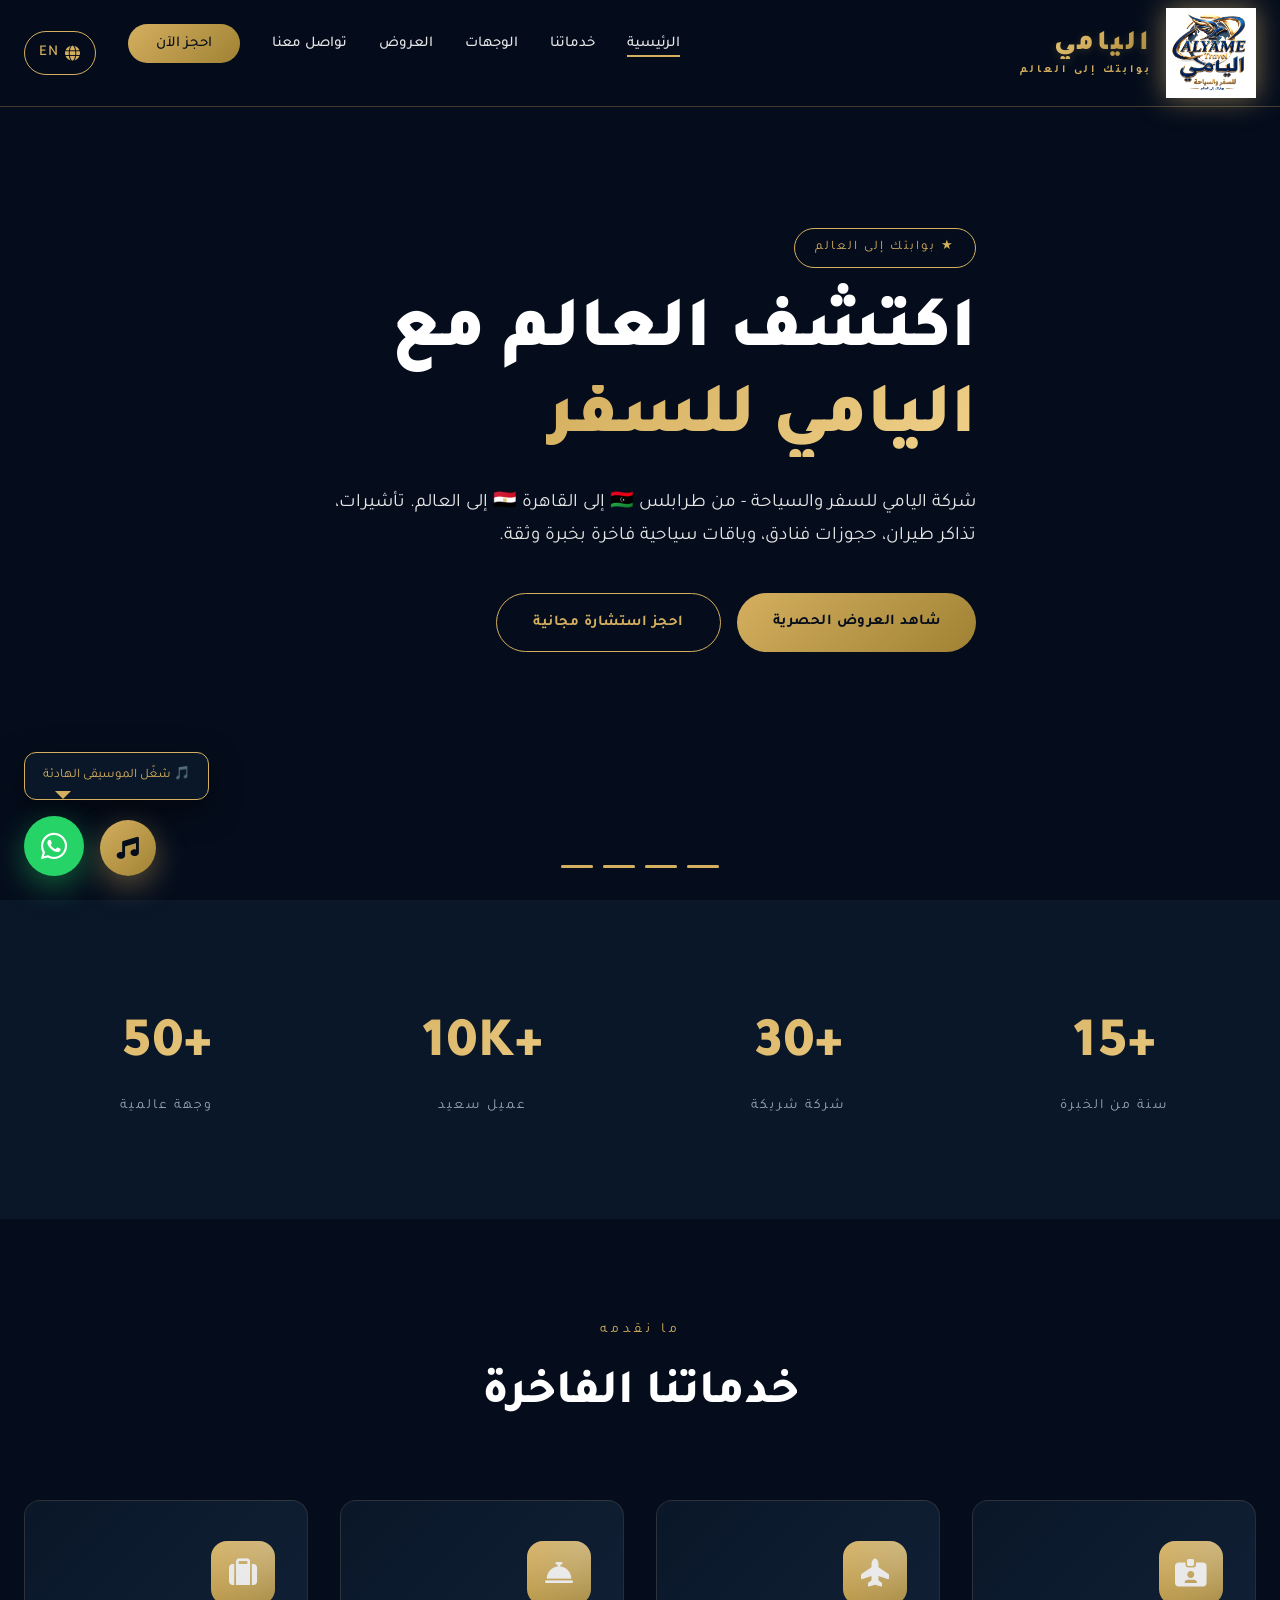
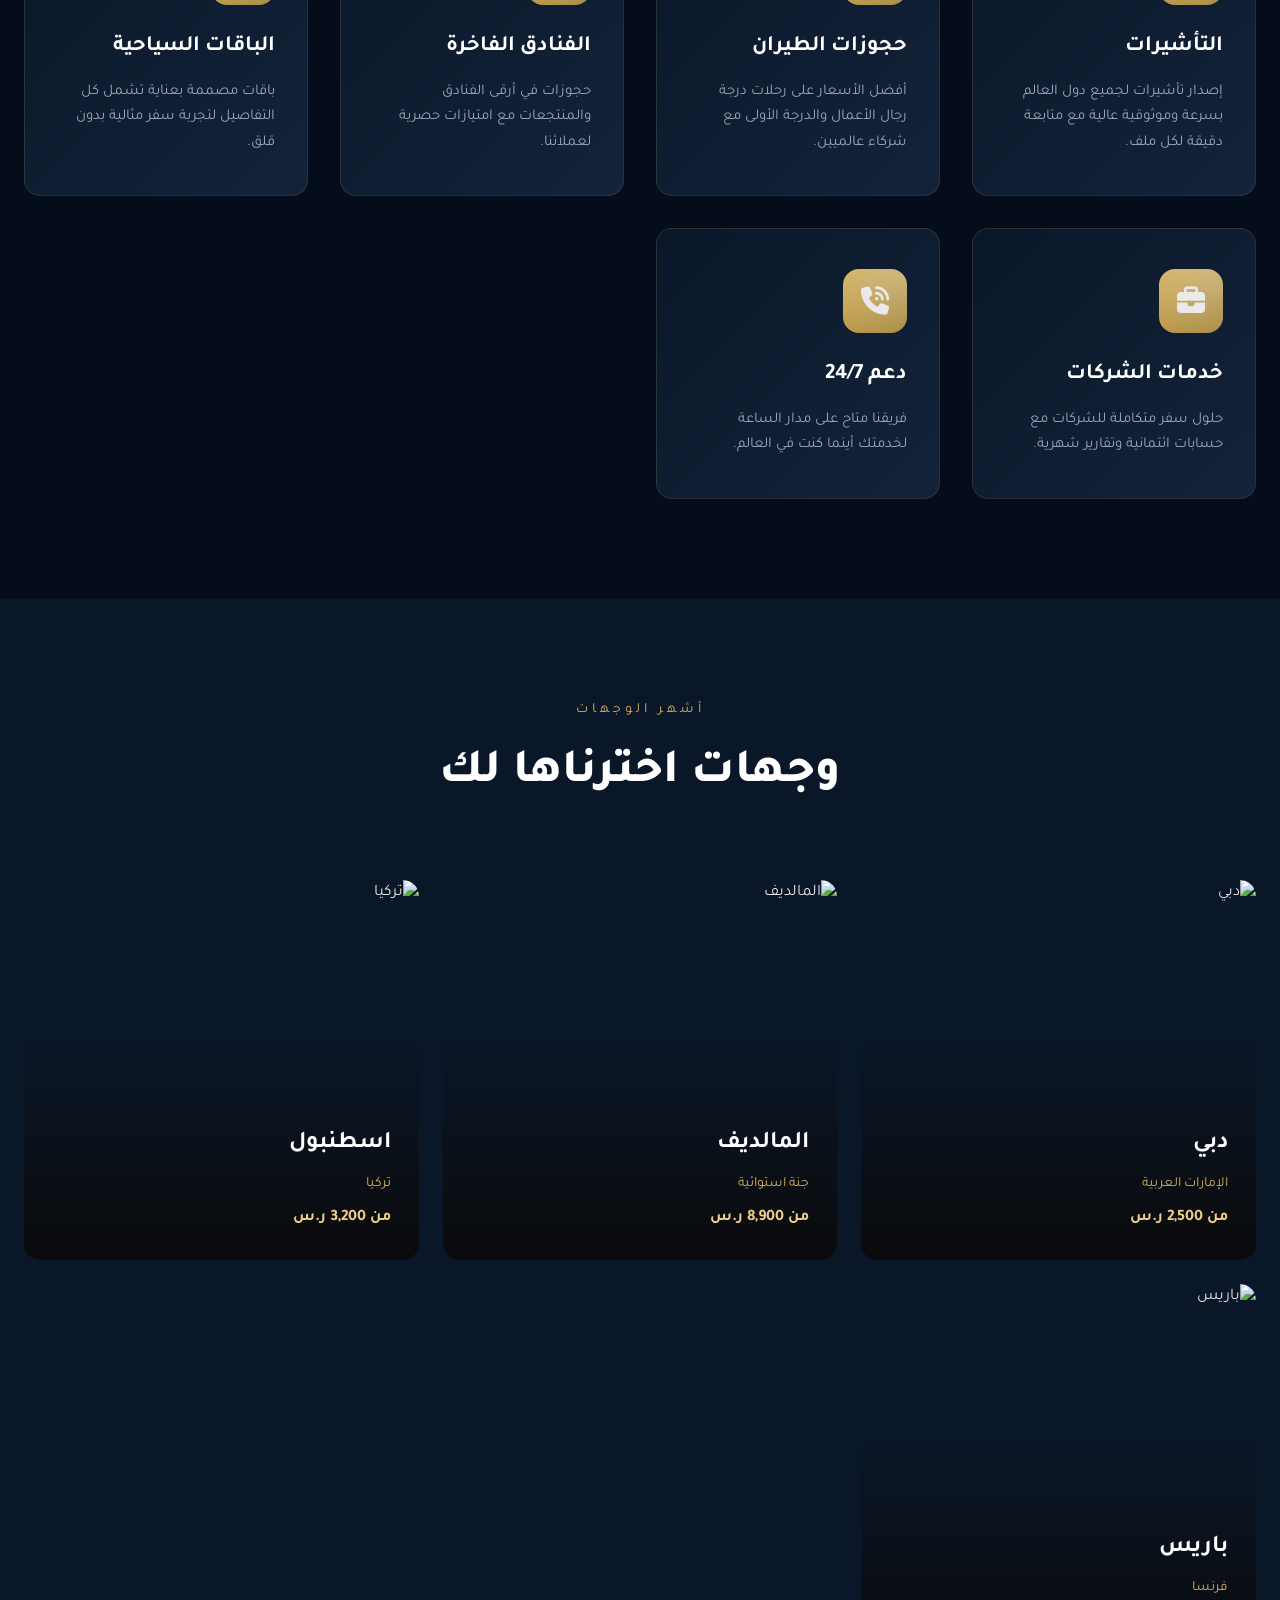
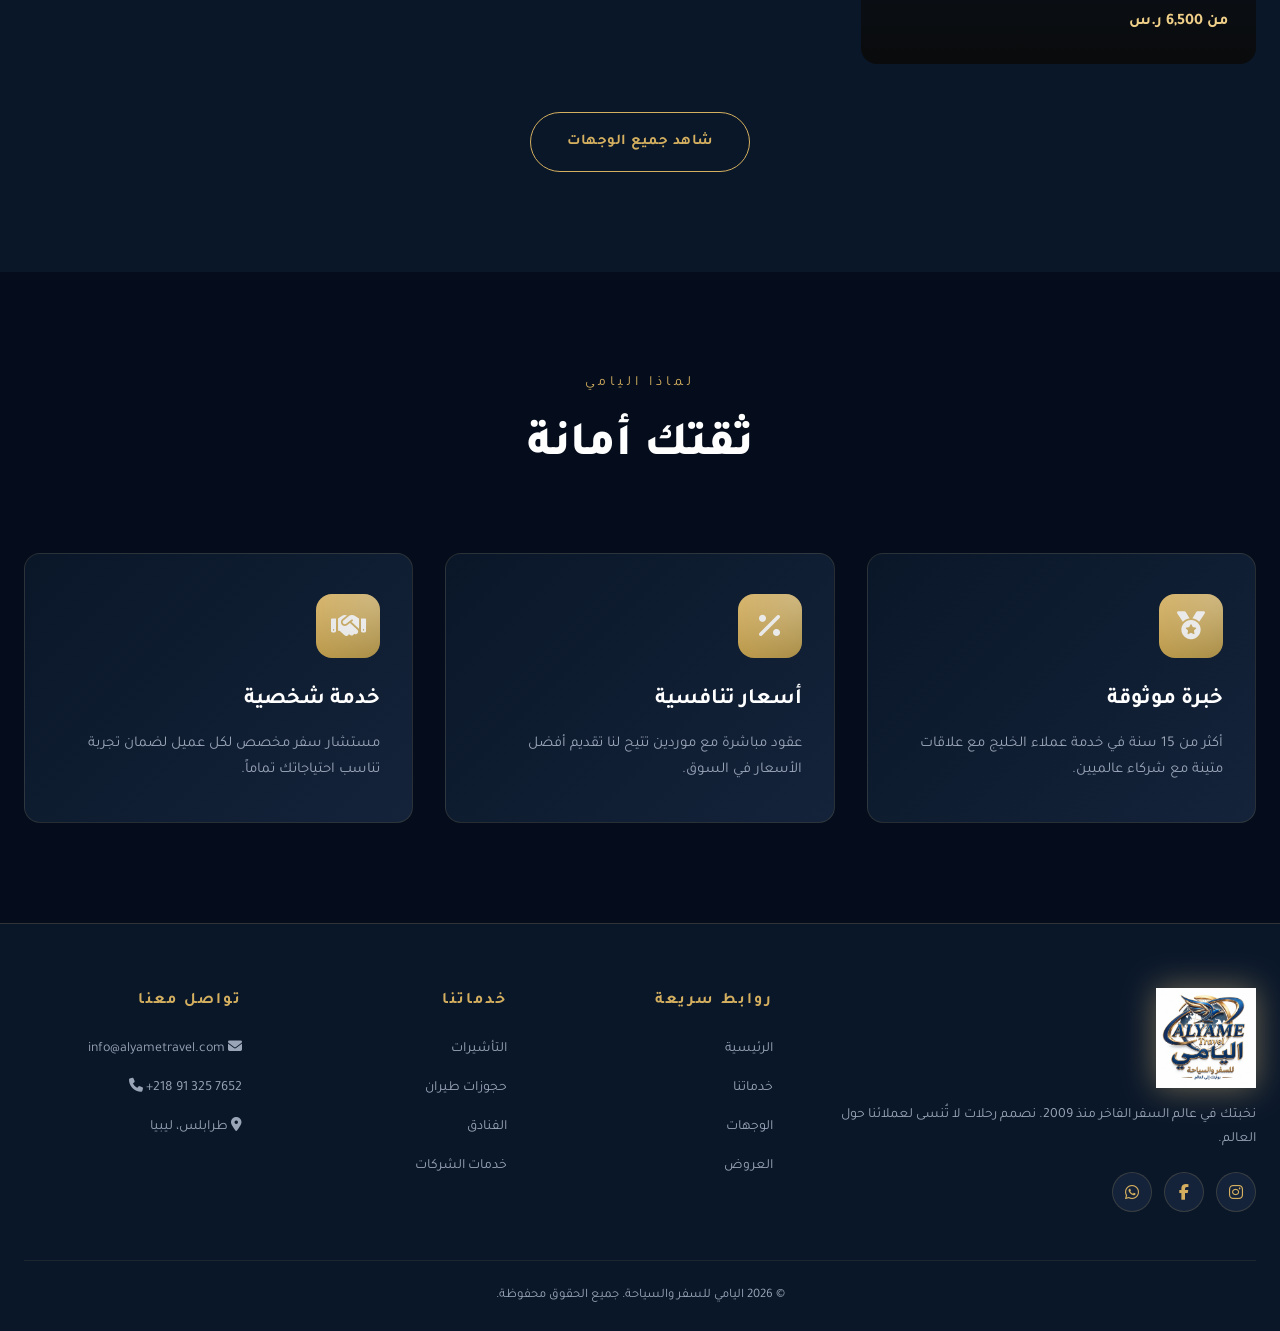
==== index.html @ e6cc69db "Hero slideshow + 3-currency switcher (USD/LYD/EGP) + VIP Meet&Assist + Transfers + premium icons" ====
<!DOCTYPE html>
<html lang="ar" dir="rtl">
<head>
<meta charset="UTF-8">
<meta name="viewport" content="width=device-width, initial-scale=1.0">
<title>اليامي للسفر والسياحة | تأشيرات، طيران، فنادق | طرابلس والقاهرة</title>
<link rel="icon" type="image/webp" href="images/logo.webp">
<meta name="description" content="شركة اليامي للسفر والسياحة - مقرها طرابلس ليبيا وفرعها بالقاهرة. خدمات تأشيرات شنغن وأمريكا وبريطانيا، حجز طيران بأفضل الأسعار، فنادق فاخرة، عمرة، وباقات سياحية حصرية لأكثر من 50 وجهة عالمية.">
<meta name="keywords" content="اليامي للسفر, شركة سفر ليبيا, شركة سفر طرابلس, تأشيرات ليبيا, تأشيرة شنغن, تأشيرة أمريكا, تأشيرة بريطانيا, حجز طيران ليبيا, فنادق فاخرة, عمرة, سياحة, ايمجين ترافل, سفر مصر, القاهرة, Alyame Travel, Imagine Travel">
<meta name="author" content="ALYAME Travel & Tourism">
<meta name="robots" content="index, follow, max-image-preview:large">
<meta name="geo.region" content="LY-TB">
<meta name="geo.placename" content="Tripoli, Libya">
<link rel="canonical" href="https://alyametravel.com/">
<meta property="og:type" content="website">
<meta property="og:locale" content="ar_LY">
<meta property="og:locale:alternate" content="en_US">
<meta property="og:title" content="اليامي للسفر والسياحة | بوابتك إلى العالم">
<meta property="og:description" content="تأشيرات، طيران، فنادق فاخرة، وباقات سياحية حصرية. مقرنا طرابلس ليبيا وفرعنا في القاهرة.">
<meta property="og:url" content="https://alyametravel.com/">
<meta property="og:site_name" content="ALYAME Travel">
<meta property="og:image" content="https://alyametravel.com/images/logo.webp">
<meta property="og:image:alt" content="شعار اليامي للسفر والسياحة">
<meta name="twitter:card" content="summary_large_image">
<meta name="twitter:title" content="اليامي للسفر والسياحة | بوابتك إلى العالم">
<meta name="twitter:description" content="تأشيرات، طيران، فنادق فاخرة، باقات سياحية. طرابلس - القاهرة.">
<meta name="twitter:image" content="https://alyametravel.com/images/logo.webp">
<link rel="alternate" hreflang="ar" href="https://alyametravel.com/">
<link rel="alternate" hreflang="en" href="https://alyametravel.com/en/">
<link rel="alternate" hreflang="x-default" href="https://alyametravel.com/">
<script type="application/ld+json">
{
  "@context": "https://schema.org",
  "@type": "TravelAgency",
  "name": "ALYAME Travel & Tourism",
  "alternateName": "اليامي للسفر والسياحة",
  "url": "https://alyametravel.com",
  "logo": "https://alyametravel.com/images/logo.webp",
  "image": "https://alyametravel.com/images/logo.webp",
  "description": "شركة اليامي للسفر والسياحة - تأشيرات، حجوزات طيران، فنادق، وباقات سياحية فاخرة",
  "telephone": "+218913257652",
  "email": "info@alyametravel.com",
  "address": [
    {"@type": "PostalAddress", "addressLocality": "Tripoli", "addressCountry": "LY"},
    {"@type": "PostalAddress", "addressLocality": "Cairo", "addressCountry": "EG"}
  ],
  "sameAs": [
    "https://www.instagram.com/alyame_travel",
    "https://www.facebook.com/share/1ATbu7CqFT/"
  ],
  "founder": {"@type": "Person", "name": "Ghith Al-Yami", "jobTitle": "General Manager"},
  "areaServed": ["LY", "EG", "Worldwide"],
  "priceRange": "$$$",
  "openingHours": "Sa-Th 09:00-23:00"
}
</script>
<link rel="preconnect" href="https://fonts.googleapis.com">
<link rel="preconnect" href="https://fonts.gstatic.com" crossorigin>
<link href="https://fonts.googleapis.com/css2?family=Tajawal:wght@400;500;700;900&display=swap" rel="stylesheet">
<link rel="stylesheet" href="https://cdnjs.cloudflare.com/ajax/libs/font-awesome/6.4.0/css/all.min.css">
<link rel="stylesheet" href="css/style.css">
</head>
<body>

<header>
  <div class="container nav">
    <a href="index.html" class="logo"><img src="images/logo.webp" alt="اليامي للسفر"><div class="logo-text"><strong>اليامي</strong><small>بوابتك إلى العالم</small></div></a>
    <ul class="nav-links">
      <li><a href="index.html" class="active">الرئيسية</a></li>
      <li><a href="services.html">خدماتنا</a></li>
      <li><a href="destinations.html">الوجهات</a></li>
      <li><a href="offers.html">العروض</a></li>
      <li><a href="contact.html">تواصل معنا</a></li>
      <li><a href="contact.html" class="nav-cta">احجز الآن</a></li>
      <li><a href="en/index.html" class="lang-switch"><i class="fas fa-globe"></i> EN</a></li>
    </ul>
    <button class="mobile-toggle"><i class="fas fa-bars"></i></button>
  </div>
</header>

<section class="hero">
  <div class="hero-slideshow">
    <div class="hero-slide" style="background-image:url('https://images.unsplash.com/photo-1469854523086-cc02fe5d8800?w=1920&q=85');"></div>
    <div class="hero-slide" style="background-image:url('https://images.unsplash.com/photo-1512453979798-5ea266f8880c?w=1920&q=85');"></div>
    <div class="hero-slide" style="background-image:url('https://images.unsplash.com/photo-1503152394-c571994fd383?w=1920&q=85');"></div>
    <div class="hero-slide" style="background-image:url('https://images.unsplash.com/photo-1542051841857-5f90071e7989?w=1920&q=85');"></div>
  </div>
  <div class="container hero-content">
    <span class="hero-badge">★ بوابتك إلى العالم</span>
    <h1>اكتشف العالم مع <span class="accent">اليامي للسفر</span></h1>
    <p>شركة اليامي للسفر والسياحة - من طرابلس 🇱🇾 إلى القاهرة 🇪🇬 إلى العالم. تأشيرات، تذاكر طيران، حجوزات فنادق، وباقات سياحية فاخرة بخبرة وثقة.</p>
    <div class="hero-buttons">
      <a href="offers.html" class="btn btn-primary">شاهد العروض الحصرية</a>
      <a href="contact.html" class="btn btn-outline">احجز استشارة مجانية</a>
    </div>
  </div>
  <div class="hero-dots"><span></span><span></span><span></span><span></span></div>
</section>

<section class="stats">
  <div class="container">
    <div class="stats-grid">
      <div><div class="stat-num">+15</div><div class="stat-label">سنة من الخبرة</div></div>
      <div><div class="stat-num">+30</div><div class="stat-label">شركة شريكة</div></div>
      <div><div class="stat-num">+10K</div><div class="stat-label">عميل سعيد</div></div>
      <div><div class="stat-num">+50</div><div class="stat-label">وجهة عالمية</div></div>
    </div>
  </div>
</section>

<section>
  <div class="container">
    <div class="section-title">
      <small>ما نقدمه</small>
      <h2>خدماتنا الفاخرة</h2>
    </div>
    <div class="services-grid">
      <div class="service-card">
        <div class="service-icon"><i class="fas fa-id-card-clip"></i></div>
        <h3>التأشيرات</h3>
        <p>إصدار تأشيرات لجميع دول العالم بسرعة وموثوقية عالية مع متابعة دقيقة لكل ملف.</p>
      </div>
      <div class="service-card">
        <div class="service-icon"><i class="fas fa-plane-up"></i></div>
        <h3>حجوزات الطيران</h3>
        <p>أفضل الأسعار على رحلات درجة رجال الأعمال والدرجة الأولى مع شركاء عالميين.</p>
      </div>
      <div class="service-card">
        <div class="service-icon"><i class="fas fa-bell-concierge"></i></div>
        <h3>الفنادق الفاخرة</h3>
        <p>حجوزات في أرقى الفنادق والمنتجعات مع امتيازات حصرية لعملائنا.</p>
      </div>
      <div class="service-card">
        <div class="service-icon"><i class="fas fa-suitcase"></i></div>
        <h3>الباقات السياحية</h3>
        <p>باقات مصممة بعناية تشمل كل التفاصيل لتجربة سفر مثالية بدون قلق.</p>
      </div>
      <div class="service-card">
        <div class="service-icon"><i class="fas fa-briefcase"></i></div>
        <h3>خدمات الشركات</h3>
        <p>حلول سفر متكاملة للشركات مع حسابات ائتمانية وتقارير شهرية.</p>
      </div>
      <div class="service-card">
        <div class="service-icon"><i class="fas fa-phone-volume"></i></div>
        <h3>دعم 24/7</h3>
        <p>فريقنا متاح على مدار الساعة لخدمتك أينما كنت في العالم.</p>
      </div>
    </div>
  </div>
</section>

<section style="background:var(--dark);">
  <div class="container">
    <div class="section-title">
      <small>أشهر الوجهات</small>
      <h2>وجهات اخترناها لك</h2>
    </div>
    <div class="dest-grid">
      <div class="dest-card">
        <img src="https://images.unsplash.com/photo-1512453979798-5ea266f8880c?w=800&q=80" alt="دبي">
        <div class="dest-overlay"><h3>دبي</h3><p>الإمارات العربية</p><div class="dest-price">من 2,500 ر.س</div></div>
      </div>
      <div class="dest-card">
        <img src="https://images.unsplash.com/photo-1539650116574-75c0c6d73e0e?w=800&q=80" alt="المالديف">
        <div class="dest-overlay"><h3>المالديف</h3><p>جنة استوائية</p><div class="dest-price">من 8,900 ر.س</div></div>
      </div>
      <div class="dest-card">
        <img src="https://images.unsplash.com/photo-1568849676085-51415703900f?w=800&q=80" alt="تركيا">
        <div class="dest-overlay"><h3>اسطنبول</h3><p>تركيا</p><div class="dest-price">من 3,200 ر.س</div></div>
      </div>
      <div class="dest-card">
        <img src="https://images.unsplash.com/photo-1503152394-c571994fd383?w=800&q=80" alt="باريس">
        <div class="dest-overlay"><h3>باريس</h3><p>فرنسا</p><div class="dest-price">من 6,500 ر.س</div></div>
      </div>
    </div>
    <div style="text-align:center;margin-top:48px;">
      <a href="destinations.html" class="btn btn-outline">شاهد جميع الوجهات</a>
    </div>
  </div>
</section>

<section>
  <div class="container">
    <div class="section-title">
      <small>لماذا اليامي</small>
      <h2>ثقتك أمانة</h2>
    </div>
    <div class="services-grid">
      <div class="service-card">
        <div class="service-icon"><i class="fas fa-medal"></i></div>
        <h3>خبرة موثوقة</h3>
        <p>أكثر من 15 سنة في خدمة عملاء الخليج مع علاقات متينة مع شركاء عالميين.</p>
      </div>
      <div class="service-card">
        <div class="service-icon"><i class="fas fa-percent"></i></div>
        <h3>أسعار تنافسية</h3>
        <p>عقود مباشرة مع موردين تتيح لنا تقديم أفضل الأسعار في السوق.</p>
      </div>
      <div class="service-card">
        <div class="service-icon"><i class="fas fa-handshake"></i></div>
        <h3>خدمة شخصية</h3>
        <p>مستشار سفر مخصص لكل عميل لضمان تجربة تناسب احتياجاتك تماماً.</p>
      </div>
    </div>
  </div>
</section>

<footer>
  <div class="container">
    <div class="footer-grid">
      <div class="footer-col">
        <div class="logo" style="margin-bottom:16px;"><img src="images/logo.webp" alt="ALYAME" style="height:100px;filter:drop-shadow(0 0 16px rgba(212,175,95,0.5));mix-blend-mode:screen;"></div>
        <p style="color:var(--text-muted);font-size:14px;">نخبتك في عالم السفر الفاخر منذ 2009. نصمم رحلات لا تُنسى لعملائنا حول العالم.</p>
        <div class="social">
          <a href="https://www.instagram.com/alyame_travel" target="_blank"><i class="fab fa-instagram"></i></a>
          <a href="https://www.facebook.com/share/1ATbu7CqFT/" target="_blank"><i class="fab fa-facebook-f"></i></a>
          <a href="https://wa.me/218913257652" target="_blank"><i class="fab fa-whatsapp"></i></a>
        </div>
      </div>
      <div class="footer-col">
        <h4>روابط سريعة</h4>
        <ul>
          <li><a href="index.html">الرئيسية</a></li>
          <li><a href="services.html">خدماتنا</a></li>
          <li><a href="destinations.html">الوجهات</a></li>
          <li><a href="offers.html">العروض</a></li>
        </ul>
      </div>
      <div class="footer-col">
        <h4>خدماتنا</h4>
        <ul>
          <li><a href="services.html">التأشيرات</a></li>
          <li><a href="services.html">حجوزات طيران</a></li>
          <li><a href="services.html">الفنادق</a></li>
          <li><a href="services.html">خدمات الشركات</a></li>
        </ul>
      </div>
      <div class="footer-col">
        <h4>تواصل معنا</h4>
        <ul>
          <li><a href="mailto:info@alyametravel.com"><i class="fas fa-envelope"></i> info@alyametravel.com</a></li>
          <li><a href="tel:+218913257652"><i class="fas fa-phone"></i> +218 91 325 7652</a></li>
          <li><a href="#"><i class="fas fa-map-marker-alt"></i> طرابلس، ليبيا</a></li>
        </ul>
      </div>
    </div>
    <div class="footer-bottom">
      © 2026 اليامي للسفر والسياحة. جميع الحقوق محفوظة.
    </div>
  </div>
</footer>

<audio id="bgMusic" src="https://cdn.pixabay.com/audio/2023/07/13/audio_5083818c12.mp3" loop preload="auto"></audio>
<div id="musicTooltip" class="music-tooltip">🎵 شغّل الموسيقى الهادئة</div>
<button id="musicToggle" class="music-toggle" title="تشغيل الموسيقى"><i class="fas fa-music"></i></button>
<a href="https://wa.me/218913257652" class="whatsapp-fab"><i class="fab fa-whatsapp"></i></a>

<script src="js/script.js"></script>
</body>
</html>
---- css/style.css ----
/* اليامي للسفر - نظام التصميم الفاخر */
:root {
  --gold: #d4af5f;
  --gold-light: #f0d089;
  --gold-dark: #a08234;
  --navy: #0a1e3d;
  --navy-light: #15315f;
  --black: #050d1c;
  --dark: #0a1729;
  --gray: #14233a;
  --light-gray: #f5f5f5;
  --white: #ffffff;
  --text: #e6e6e6;
  --text-muted: #9aa5b8;
}

* { margin: 0; padding: 0; box-sizing: border-box; }

html { scroll-behavior: smooth; }

body {
  font-family: 'Tajawal', 'Cairo', sans-serif;
  background: var(--black);
  color: var(--text);
  line-height: 1.7;
  direction: rtl;
  overflow-x: hidden;
}

a { color: var(--gold); text-decoration: none; transition: 0.3s; }
a:hover { color: var(--gold-light); }

img { max-width: 100%; display: block; }

.container { max-width: 1280px; margin: 0 auto; padding: 0 24px; }

/* Header */
header {
  position: fixed; top: 0; right: 0; left: 0;
  background: rgba(5,13,28,0.97);
  backdrop-filter: blur(14px);
  border-bottom: 1px solid rgba(212,175,95,0.3);
  z-index: 1000;
  padding: 8px 0;
}
.nav {
  display: flex; justify-content: space-between; align-items: center;
}
.logo {
  display: flex; align-items: center; gap: 14px;
}
.logo img {
  height: 90px; width: auto; display: block;
  mix-blend-mode: screen;
  filter: drop-shadow(0 0 14px rgba(212,175,95,0.55)) brightness(1.05) contrast(1.08);
  transition: transform 0.4s ease, filter 0.4s ease;
}
.logo:hover img { transform: scale(1.05); filter: drop-shadow(0 0 22px rgba(240,208,137,0.8)) brightness(1.1) contrast(1.1); }
.logo-text { display: flex; flex-direction: column; line-height: 1; }
.logo-text strong {
  font-size: 28px; font-weight: 900; letter-spacing: 3px;
  background: linear-gradient(135deg, var(--gold-light), var(--gold), var(--gold-dark));
  -webkit-background-clip: text;
  -webkit-text-fill-color: transparent;
  background-clip: text;
  text-shadow: 0 2px 8px rgba(212,175,95,0.2);
}
.logo-text small { color: var(--gold); font-weight: 600; font-size: 11px; letter-spacing: 3px; margin-top: 6px; text-transform: uppercase; }

/* Phone numbers always LTR */
a[href^="tel:"], .dept-person a, .contact-item strong a {
  direction: ltr;
  unicode-bidi: embed;
  display: inline-block;
}
.dept-person a { font-family: 'Courier New', monospace; }
.nav-links { display: flex; gap: 32px; list-style: none; }
.nav-links a {
  color: var(--text); font-weight: 500; font-size: 15px; position: relative;
}
.nav-links a::after {
  content: ''; position: absolute; bottom: -6px; right: 0;
  width: 0; height: 2px; background: var(--gold); transition: width 0.3s;
}
.nav-links a:hover::after, .nav-links a.active::after { width: 100%; }
.nav-cta {
  background: linear-gradient(135deg, var(--gold), var(--gold-dark));
  color: var(--black) !important; padding: 12px 28px; border-radius: 50px;
  font-weight: 700;
}
.lang-switch {
  display: inline-flex; align-items: center; gap: 6px;
  padding: 8px 14px; border: 1px solid var(--gold);
  border-radius: 50px; color: var(--gold) !important;
  font-size: 13px; font-weight: 700; letter-spacing: 1px;
}
.lang-switch:hover { background: var(--gold); color: var(--black) !important; }
.nav-cta:hover { transform: translateY(-2px); box-shadow: 0 10px 30px rgba(201,169,97,0.3); }
.mobile-toggle { display: none; background: none; border: 0; color: var(--gold); font-size: 28px; cursor: pointer; }

/* Hero with Slideshow */
.hero {
  min-height: 100vh; display: flex; align-items: center;
  position: relative; padding-top: 80px;
  overflow: hidden;
  background: var(--black);
}
.hero-slideshow {
  position: absolute; inset: 0; z-index: 0;
}
.hero-slide {
  position: absolute; inset: 0;
  background-size: cover; background-position: center;
  opacity: 0;
  animation: heroSlide 32s linear infinite;
  transition: opacity 1.5s ease;
}
.hero-slide::after {
  content: ''; position: absolute; inset: 0;
  background: linear-gradient(135deg, rgba(5,13,28,0.85), rgba(10,30,61,0.65));
}
.hero-slide:nth-child(1) { animation-delay: 0s; }
.hero-slide:nth-child(2) { animation-delay: 8s; }
.hero-slide:nth-child(3) { animation-delay: 16s; }
.hero-slide:nth-child(4) { animation-delay: 24s; }
@keyframes heroSlide {
  0% { opacity: 0; transform: scale(1.1); }
  3% { opacity: 1; transform: scale(1.08); }
  25% { opacity: 1; transform: scale(1); }
  28% { opacity: 0; transform: scale(1); }
  100% { opacity: 0; transform: scale(1); }
}
.hero .container { position: relative; z-index: 2; }

/* Hero slide indicators */
.hero-dots {
  position: absolute; bottom: 32px; left: 50%;
  transform: translateX(-50%); z-index: 3;
  display: flex; gap: 10px;
}
.hero-dots span {
  width: 32px; height: 3px; background: rgba(255,255,255,0.3);
  border-radius: 2px; position: relative; overflow: hidden;
}
.hero-dots span::after {
  content: ''; position: absolute; inset: 0;
  background: var(--gold);
  transform-origin: left;
  animation: dotProgress 8s linear infinite;
}
.hero-dots span:nth-child(1)::after { animation-delay: 0s; }
.hero-dots span:nth-child(2)::after { animation-delay: 8s; }
.hero-dots span:nth-child(3)::after { animation-delay: 16s; }
.hero-dots span:nth-child(4)::after { animation-delay: 24s; }
@keyframes dotProgress {
  0%, 100% { transform: scaleX(0); }
  3.125%, 25% { transform: scaleX(1); }
  28.125%, 100% { transform: scaleX(0); }
}

/* Currency Switcher */
.currency-switcher {
  position: fixed; top: 90px; left: 24px; z-index: 998;
  background: rgba(5,13,28,0.95); backdrop-filter: blur(10px);
  border: 1px solid var(--gold); border-radius: 50px;
  padding: 6px; display: flex; gap: 4px;
  box-shadow: 0 8px 24px rgba(0,0,0,0.4);
}
.currency-switcher button {
  background: transparent; border: 0; color: var(--text-muted);
  padding: 8px 14px; border-radius: 50px;
  font-family: inherit; font-weight: 700; font-size: 13px;
  cursor: pointer; transition: 0.3s;
  display: flex; align-items: center; gap: 4px;
}
.currency-switcher button:hover { color: var(--gold); }
.currency-switcher button.active {
  background: linear-gradient(135deg, var(--gold), var(--gold-dark));
  color: var(--black);
}
@media (max-width: 600px) {
  .currency-switcher { top: auto; bottom: 90px; left: 24px; }
  .currency-switcher button { padding: 6px 10px; font-size: 11px; }
}

/* Premium Service Icons */
.service-icon {
  position: relative; overflow: hidden;
}
.service-icon::before {
  content: ''; position: absolute; inset: 0;
  background: radial-gradient(circle at top right, rgba(255,255,255,0.3), transparent);
}
.service-card.premium {
  border: 2px solid var(--gold);
  background: linear-gradient(135deg, var(--gray), var(--dark));
  position: relative;
}
.service-card.premium::before {
  content: 'VIP'; position: absolute; top: 12px; left: 12px;
  background: linear-gradient(135deg, var(--gold), var(--gold-light));
  color: var(--black); font-size: 10px; font-weight: 900;
  padding: 4px 10px; border-radius: 50px; letter-spacing: 2px;
}
.service-card.premium .service-icon {
  background: linear-gradient(135deg, var(--gold-light), var(--gold), var(--gold-dark));
  box-shadow: 0 8px 24px rgba(212,175,95,0.4);
}
.hero-content { max-width: 720px; }
.hero-badge {
  display: inline-block; padding: 8px 20px;
  border: 1px solid var(--gold);
  border-radius: 50px; color: var(--gold);
  font-size: 13px; letter-spacing: 2px; margin-bottom: 24px;
}
.hero h1 {
  font-size: clamp(36px, 6vw, 72px); font-weight: 900;
  color: var(--white); line-height: 1.2; margin-bottom: 24px;
}
.hero h1 .accent {
  background: linear-gradient(135deg, var(--gold), var(--gold-light));
  -webkit-background-clip: text; -webkit-text-fill-color: transparent;
}
.hero p { font-size: 19px; color: var(--text); margin-bottom: 40px; }
.hero-buttons { display: flex; gap: 16px; flex-wrap: wrap; }

.btn {
  display: inline-block; padding: 16px 36px; border-radius: 50px;
  font-weight: 700; font-size: 15px; cursor: pointer; border: 0;
  transition: 0.3s; letter-spacing: 0.5px;
}
.btn-primary {
  background: linear-gradient(135deg, var(--gold), var(--gold-dark));
  color: var(--black);
}
.btn-primary:hover { transform: translateY(-3px); box-shadow: 0 15px 40px rgba(201,169,97,0.4); color: var(--black); }
.btn-outline {
  background: transparent; color: var(--gold); border: 1px solid var(--gold);
}
.btn-outline:hover { background: var(--gold); color: var(--black); }

/* Sections */
section { padding: 100px 0; }
.section-title {
  text-align: center; margin-bottom: 64px;
}
.section-title small {
  display: block; color: var(--gold); font-size: 14px;
  letter-spacing: 4px; margin-bottom: 12px;
}
.section-title h2 {
  font-size: clamp(32px, 5vw, 48px); color: var(--white); font-weight: 800;
}

/* Stats */
.stats { background: var(--dark); }
.stats-grid {
  display: grid; grid-template-columns: repeat(auto-fit, minmax(200px, 1fr));
  gap: 32px; text-align: center;
}
.stat-num {
  font-size: 56px; font-weight: 900;
  background: linear-gradient(135deg, var(--gold), var(--gold-light));
  -webkit-background-clip: text; -webkit-text-fill-color: transparent;
}
.stat-label { color: var(--text-muted); font-size: 14px; letter-spacing: 2px; }

/* Services */
.services-grid {
  display: grid; grid-template-columns: repeat(auto-fit, minmax(280px, 1fr));
  gap: 32px;
}
.service-card {
  background: linear-gradient(135deg, var(--dark), var(--gray));
  padding: 40px 32px; border-radius: 16px;
  border: 1px solid rgba(201,169,97,0.15);
  transition: 0.4s; position: relative; overflow: hidden;
}
.service-card::before {
  content: ''; position: absolute; top: 0; right: 0; left: 0; height: 3px;
  background: linear-gradient(90deg, var(--gold), var(--gold-light));
  transform: scaleX(0); transform-origin: right; transition: 0.4s;
}
.service-card:hover { transform: translateY(-8px); border-color: var(--gold); }
.service-card:hover::before { transform: scaleX(1); }
.service-icon {
  width: 64px; height: 64px; border-radius: 16px;
  background: linear-gradient(135deg, var(--gold), var(--gold-dark));
  display: flex; align-items: center; justify-content: center;
  font-size: 28px; margin-bottom: 24px;
}
.service-card h3 { color: var(--white); font-size: 22px; margin-bottom: 12px; }
.service-card p { color: var(--text-muted); font-size: 15px; }

/* Destinations */
.dest-grid {
  display: grid; grid-template-columns: repeat(auto-fit, minmax(300px, 1fr));
  gap: 24px;
}
.dest-card {
  position: relative; height: 380px; border-radius: 16px;
  overflow: hidden; cursor: pointer;
}
.dest-card img {
  width: 100%; height: 100%; object-fit: cover;
  transition: 0.6s;
}
.dest-card:hover img { transform: scale(1.1); }
.dest-overlay {
  position: absolute; inset: 0;
  background: linear-gradient(to top, rgba(10,10,10,0.95) 0%, transparent 60%);
  display: flex; flex-direction: column; justify-content: flex-end;
  padding: 28px;
}
.dest-overlay h3 { color: var(--white); font-size: 24px; margin-bottom: 8px; }
.dest-overlay p { color: var(--gold); font-size: 14px; }
.dest-price { color: var(--gold-light); font-weight: 700; margin-top: 8px; }

/* Offers */
.offer-card {
  background: linear-gradient(135deg, var(--dark), var(--gray));
  border-radius: 20px; overflow: hidden;
  border: 1px solid rgba(201,169,97,0.2);
  display: grid; grid-template-columns: 1fr 1fr;
  margin-bottom: 32px; transition: 0.4s;
}
.offer-card:hover { border-color: var(--gold); transform: translateY(-4px); }
.offer-img { height: 320px; }
.offer-img img { width: 100%; height: 100%; object-fit: cover; }
.offer-body { padding: 40px; display: flex; flex-direction: column; justify-content: center; }
.offer-tag {
  display: inline-block; background: var(--gold); color: var(--black);
  padding: 4px 14px; border-radius: 50px; font-size: 12px;
  font-weight: 700; margin-bottom: 16px; width: fit-content;
}
.offer-body h3 { color: var(--white); font-size: 28px; margin-bottom: 12px; }
.offer-body p { color: var(--text-muted); margin-bottom: 20px; }
.offer-price { display: flex; align-items: center; gap: 16px; margin-bottom: 24px; }
.offer-price .new { color: var(--gold); font-size: 32px; font-weight: 900; }
.offer-price .old { color: var(--text-muted); text-decoration: line-through; }

/* Contact form */
.contact-wrap {
  display: grid; grid-template-columns: 1fr 1fr; gap: 48px;
  background: var(--dark); padding: 48px; border-radius: 20px;
  border: 1px solid rgba(201,169,97,0.15);
}
.contact-info h3 { color: var(--white); font-size: 28px; margin-bottom: 20px; }
.contact-info p { color: var(--text-muted); margin-bottom: 32px; }
.contact-item {
  display: flex; align-items: center; gap: 16px; margin-bottom: 24px;
  padding: 16px; background: var(--gray); border-radius: 12px;
  border: 1px solid rgba(201,169,97,0.1);
}
.contact-item-icon {
  width: 48px; height: 48px; border-radius: 12px;
  background: linear-gradient(135deg, var(--gold), var(--gold-dark));
  display: flex; align-items: center; justify-content: center;
  color: var(--black); font-size: 20px; flex-shrink: 0;
}
.contact-item small { display: block; color: var(--text-muted); font-size: 12px; }
.contact-item strong { color: var(--white); font-size: 16px; }

.form-group { margin-bottom: 20px; }
.form-group label {
  display: block; color: var(--gold); font-size: 14px;
  margin-bottom: 8px; font-weight: 600;
}
.form-group input, .form-group select, .form-group textarea {
  width: 100%; padding: 14px 18px;
  background: var(--gray); border: 1px solid rgba(201,169,97,0.2);
  border-radius: 12px; color: var(--white);
  font-family: inherit; font-size: 15px;
  transition: 0.3s;
}
.form-group input:focus, .form-group select:focus, .form-group textarea:focus {
  outline: 0; border-color: var(--gold); background: var(--dark);
}
.form-group textarea { resize: vertical; min-height: 120px; }

/* Footer */
footer {
  background: var(--dark); padding: 64px 0 24px;
  border-top: 1px solid rgba(201,169,97,0.2);
}
.footer-grid {
  display: grid; grid-template-columns: 2fr 1fr 1fr 1fr;
  gap: 48px; margin-bottom: 48px;
}
.footer-col h4 {
  color: var(--gold); font-size: 16px; margin-bottom: 20px;
  letter-spacing: 2px;
}
.footer-col ul { list-style: none; }
.footer-col ul li { margin-bottom: 12px; }
.footer-col ul a { color: var(--text-muted); font-size: 14px; }
.footer-col ul a:hover { color: var(--gold); }
.social { display: flex; gap: 12px; margin-top: 20px; }
.social a {
  width: 40px; height: 40px; border-radius: 50%;
  background: var(--gray); display: flex; align-items: center; justify-content: center;
  color: var(--gold); border: 1px solid rgba(201,169,97,0.2);
}
.social a:hover { background: var(--gold); color: var(--black); }
.footer-bottom {
  text-align: center; padding-top: 24px;
  border-top: 1px solid rgba(201,169,97,0.1);
  color: var(--text-muted); font-size: 13px;
}

/* Page hero (inner pages) */
.page-hero {
  min-height: 50vh; display: flex; align-items: center;
  background:
    linear-gradient(135deg, rgba(10,10,10,0.85), rgba(10,10,10,0.7)),
    url('https://images.unsplash.com/photo-1542038784456-1ea8e935640e?w=1920&q=80') center/cover;
  padding-top: 100px; text-align: center;
}
.page-hero h1 {
  font-size: clamp(36px, 5vw, 56px); color: var(--white);
  font-weight: 900; margin-bottom: 16px;
}
.page-hero p { color: var(--gold); font-size: 18px; letter-spacing: 2px; }

/* Music Player */
.music-toggle {
  position: fixed; bottom: 24px; left: 100px;
  width: 56px; height: 56px; border-radius: 50%;
  background: linear-gradient(135deg, var(--gold), var(--gold-dark));
  display: flex; align-items: center; justify-content: center;
  color: var(--black); font-size: 22px; z-index: 999;
  box-shadow: 0 10px 30px rgba(212,175,95,0.4);
  cursor: pointer; border: 0;
  transition: 0.3s;
}
.music-toggle:hover { transform: scale(1.1) rotate(15deg); }
.music-toggle.playing { animation: spin 8s linear infinite; }
.music-toggle.playing::after {
  content: ''; position: absolute; inset: -6px;
  border: 2px solid var(--gold); border-radius: 50%;
  border-top-color: transparent;
  animation: spin 2s linear infinite reverse;
}
@keyframes spin { from {transform: rotate(0);} to {transform: rotate(360deg);} }

.music-tooltip {
  position: fixed; bottom: 100px; left: 24px;
  background: var(--dark); color: var(--gold);
  padding: 12px 18px; border-radius: 12px;
  border: 1px solid var(--gold);
  font-size: 13px; z-index: 999;
  box-shadow: 0 10px 30px rgba(0,0,0,0.5);
  animation: bounce 2s ease-in-out infinite;
  white-space: nowrap;
}
.music-tooltip.hidden { display: none; }
.music-tooltip::after {
  content: ''; position: absolute; bottom: -8px; left: 30px;
  border: 8px solid transparent;
  border-top-color: var(--gold);
}
@keyframes bounce {
  0%,100% { transform: translateY(0); }
  50% { transform: translateY(-8px); }
}

/* Floating WhatsApp */
.whatsapp-fab {
  position: fixed; bottom: 24px; left: 24px;
  width: 60px; height: 60px; border-radius: 50%;
  background: #25D366; display: flex; align-items: center; justify-content: center;
  color: white; font-size: 30px; z-index: 999;
  box-shadow: 0 10px 30px rgba(37,211,102,0.4);
  animation: pulse 2s infinite;
}
@keyframes pulse {
  0%,100% { transform: scale(1); }
  50% { transform: scale(1.08); }
}

/* Responsive */
@media (max-width: 900px) {
  .nav-links { display: none; position: absolute; top: 100%; right: 0; left: 0;
    background: var(--dark); flex-direction: column; padding: 24px; gap: 16px;
    border-top: 1px solid rgba(201,169,97,0.2); }
  .nav-links.show { display: flex; }
  .mobile-toggle { display: block; }
  .offer-card { grid-template-columns: 1fr; }
  .offer-img { height: 220px; }
  .contact-wrap { grid-template-columns: 1fr; padding: 24px; }
  .footer-grid { grid-template-columns: 1fr; gap: 32px; }
  section { padding: 64px 0; }
}
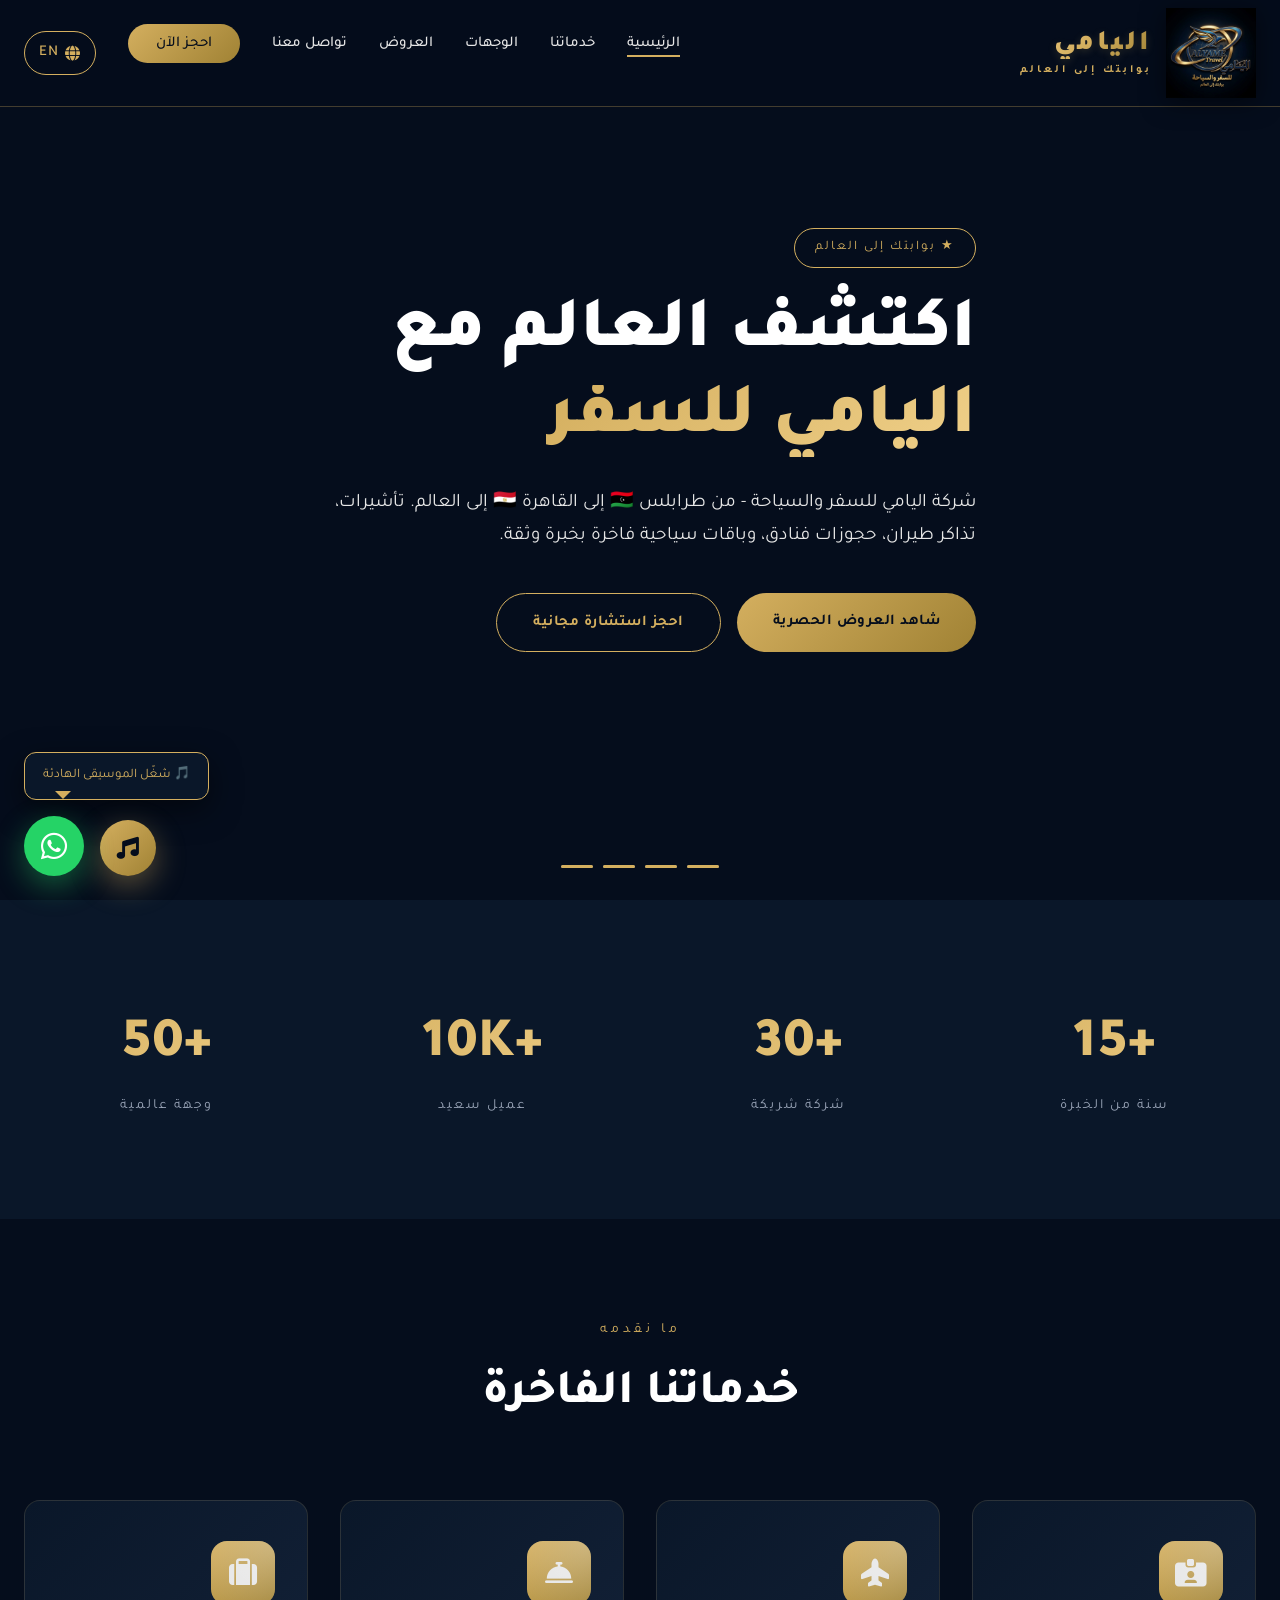
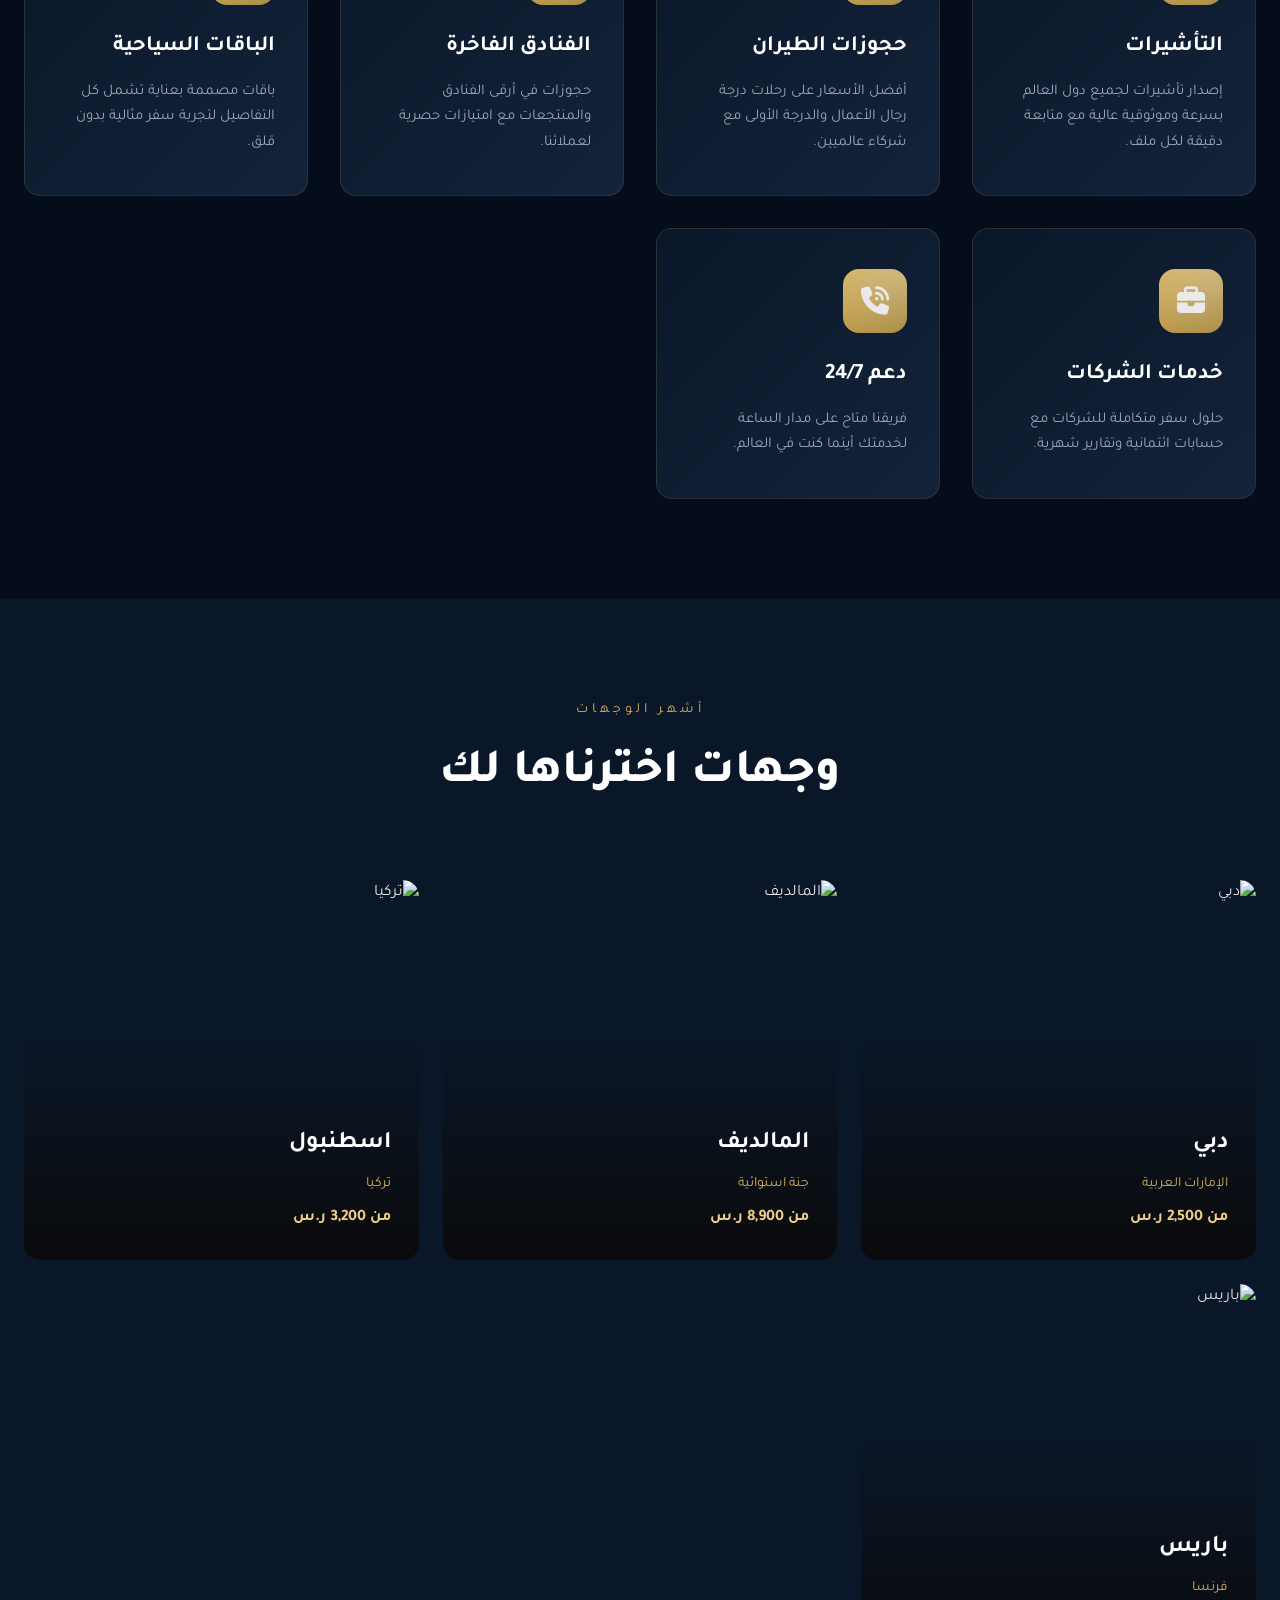
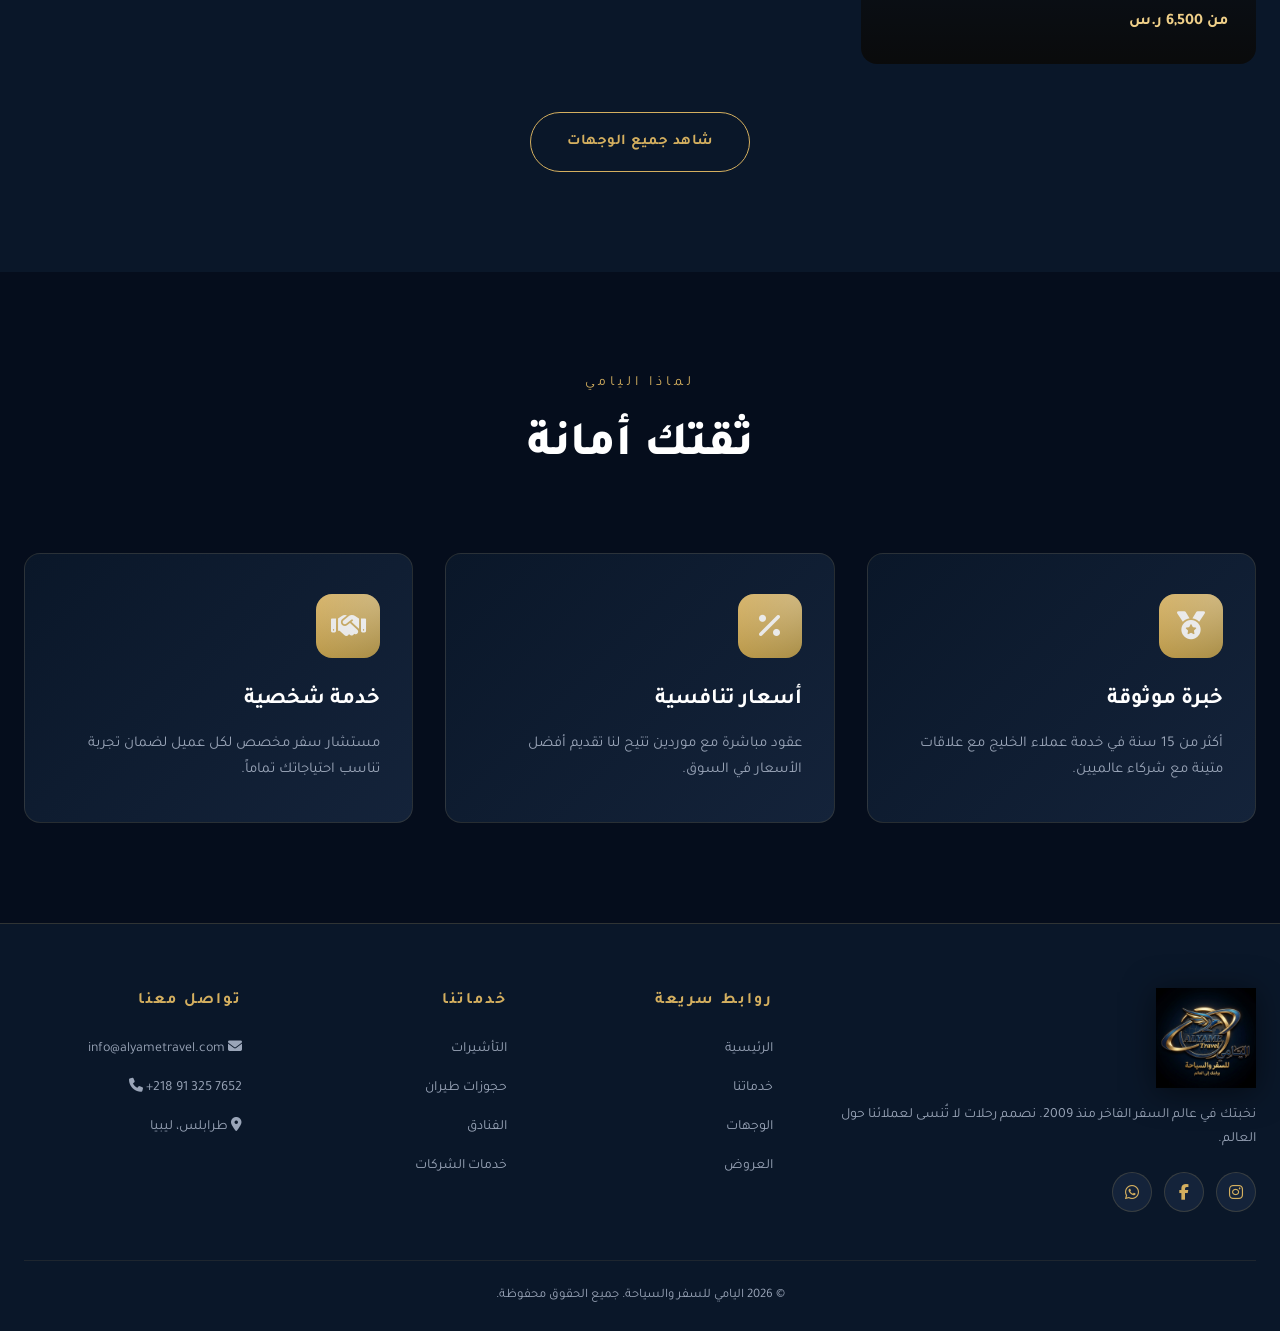
==== commit 61da616b: "Replace logo with new dark-background version + clean CSS effects" ====
--- a/index.html
+++ b/index.html
@@ -3,6 +3,7 @@
 <head>
 <meta charset="UTF-8">
 <meta name="viewport" content="width=device-width, initial-scale=1.0">
+<meta name="google-site-verification" content="9vPOjjy1BBYRTEiVRMZ_9aUyfxp2JxWSDsHQDWHQm1w" />
 <title>اليامي للسفر والسياحة | تأشيرات، طيران، فنادق | طرابلس والقاهرة</title>
 <link rel="icon" type="image/webp" href="images/logo.webp">
 <meta name="description" content="شركة اليامي للسفر والسياحة - مقرها طرابلس ليبيا وفرعها بالقاهرة. خدمات تأشيرات شنغن وأمريكا وبريطانيا، حجز طيران بأفضل الأسعار، فنادق فاخرة، عمرة، وباقات سياحية حصرية لأكثر من 50 وجهة عالمية.">
@@ -209,7 +210,7 @@
   <div class="container">
     <div class="footer-grid">
       <div class="footer-col">
-        <div class="logo" style="margin-bottom:16px;"><img src="images/logo.webp" alt="ALYAME" style="height:100px;filter:drop-shadow(0 0 16px rgba(212,175,95,0.5));mix-blend-mode:screen;"></div>
+        <div class="logo" style="margin-bottom:16px;"><img src="images/logo.webp" alt="ALYAME" style="height:100px;filter:drop-shadow(0 4px 16px rgba(0,0,0,0.5));"></div>
         <p style="color:var(--text-muted);font-size:14px;">نخبتك في عالم السفر الفاخر منذ 2009. نصمم رحلات لا تُنسى لعملائنا حول العالم.</p>
         <div class="social">
           <a href="https://www.instagram.com/alyame_travel" target="_blank"><i class="fab fa-instagram"></i></a>
--- a/css/style.css
+++ b/css/style.css
@@ -51,11 +51,10 @@
 }
 .logo img {
   height: 90px; width: auto; display: block;
-  mix-blend-mode: screen;
-  filter: drop-shadow(0 0 14px rgba(212,175,95,0.55)) brightness(1.05) contrast(1.08);
+  filter: drop-shadow(0 4px 12px rgba(0,0,0,0.5));
   transition: transform 0.4s ease, filter 0.4s ease;
 }
-.logo:hover img { transform: scale(1.05); filter: drop-shadow(0 0 22px rgba(240,208,137,0.8)) brightness(1.1) contrast(1.1); }
+.logo:hover img { transform: scale(1.05); filter: drop-shadow(0 6px 18px rgba(212,175,95,0.4)); }
 .logo-text { display: flex; flex-direction: column; line-height: 1; }
 .logo-text strong {
   font-size: 28px; font-weight: 900; letter-spacing: 3px;
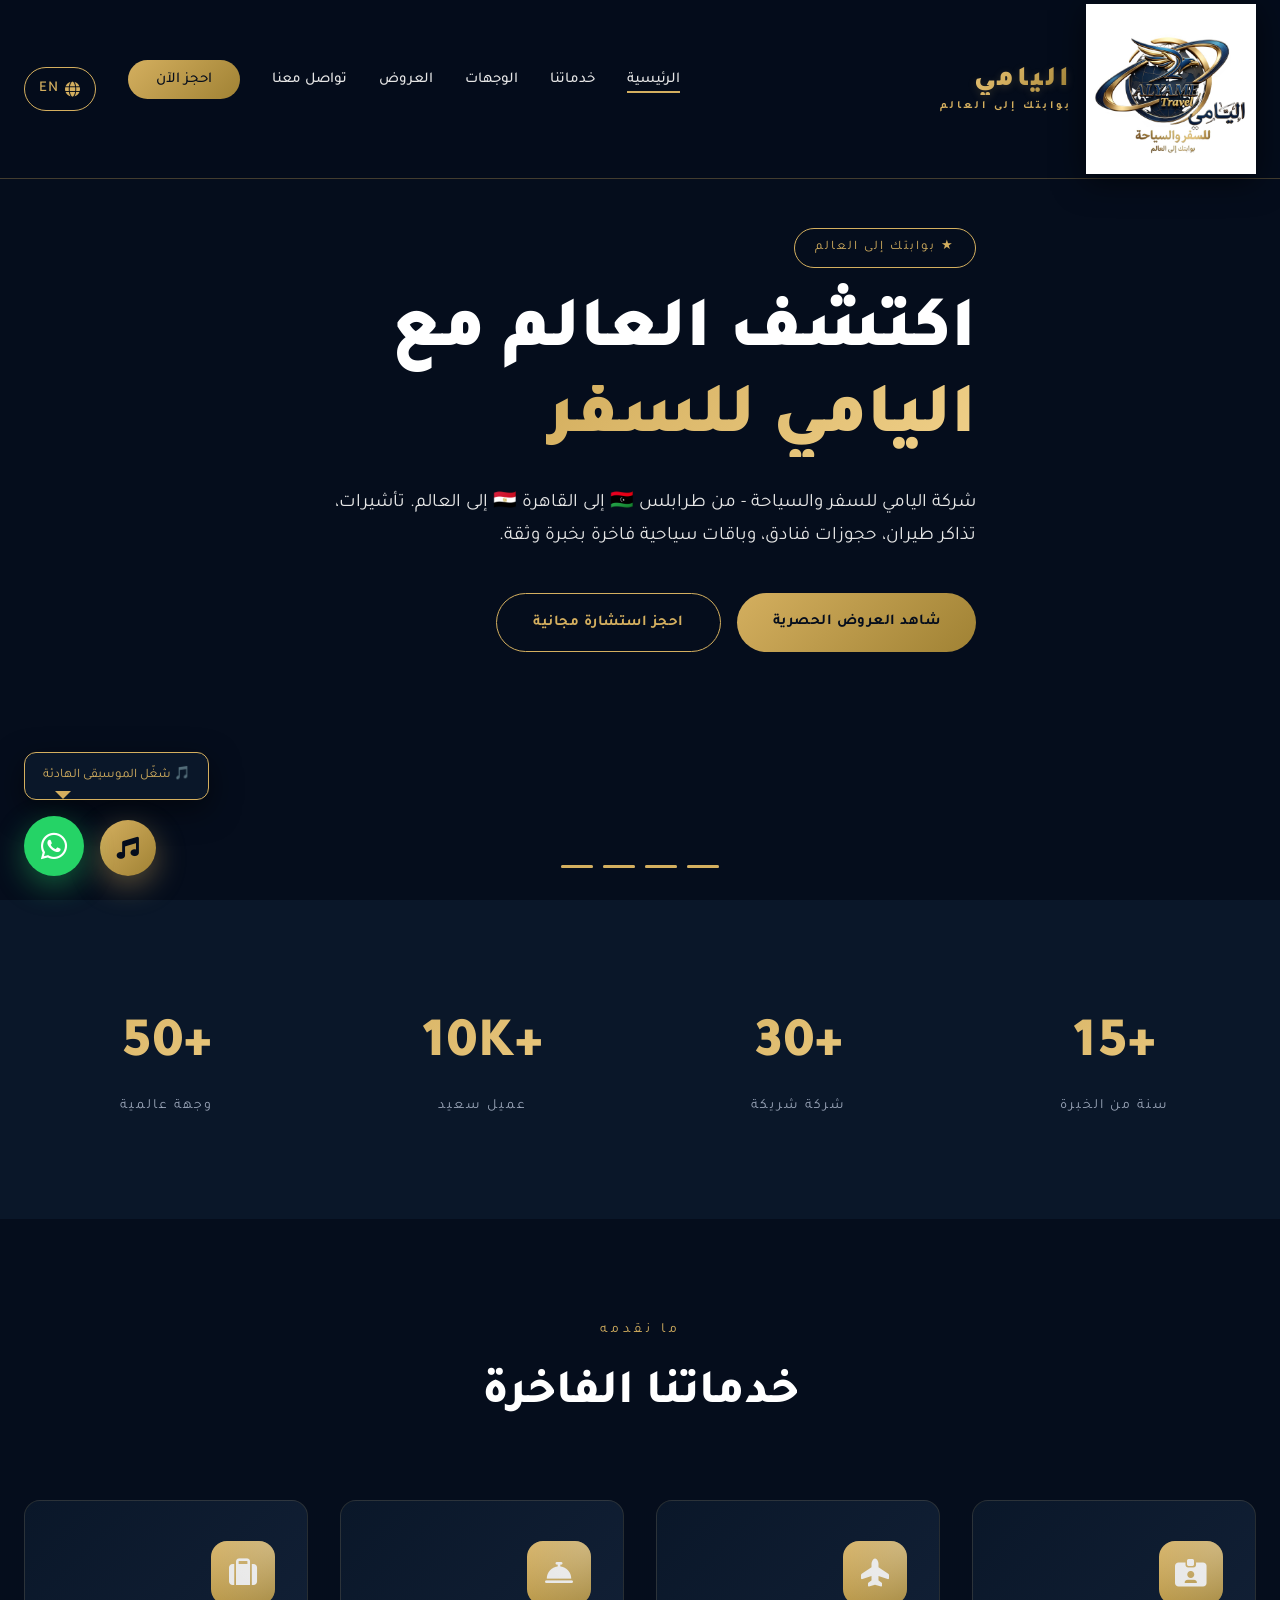
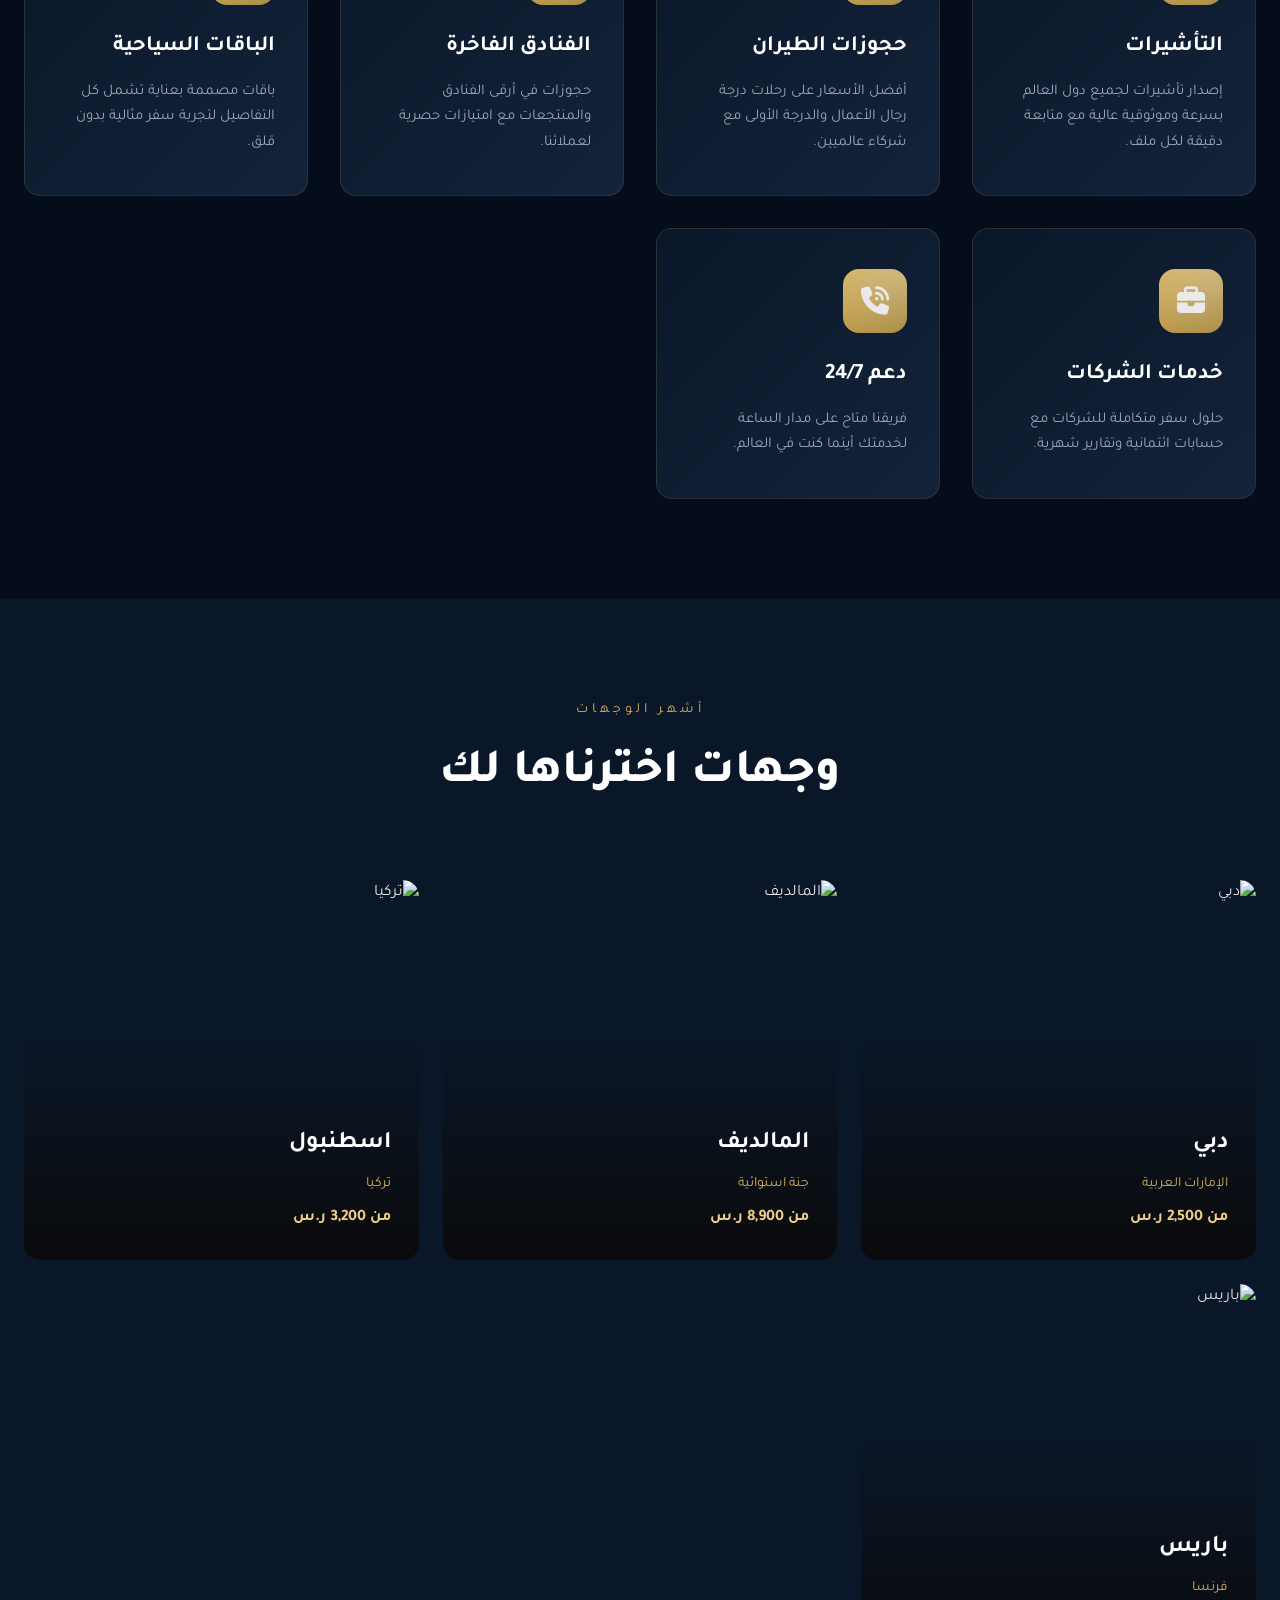
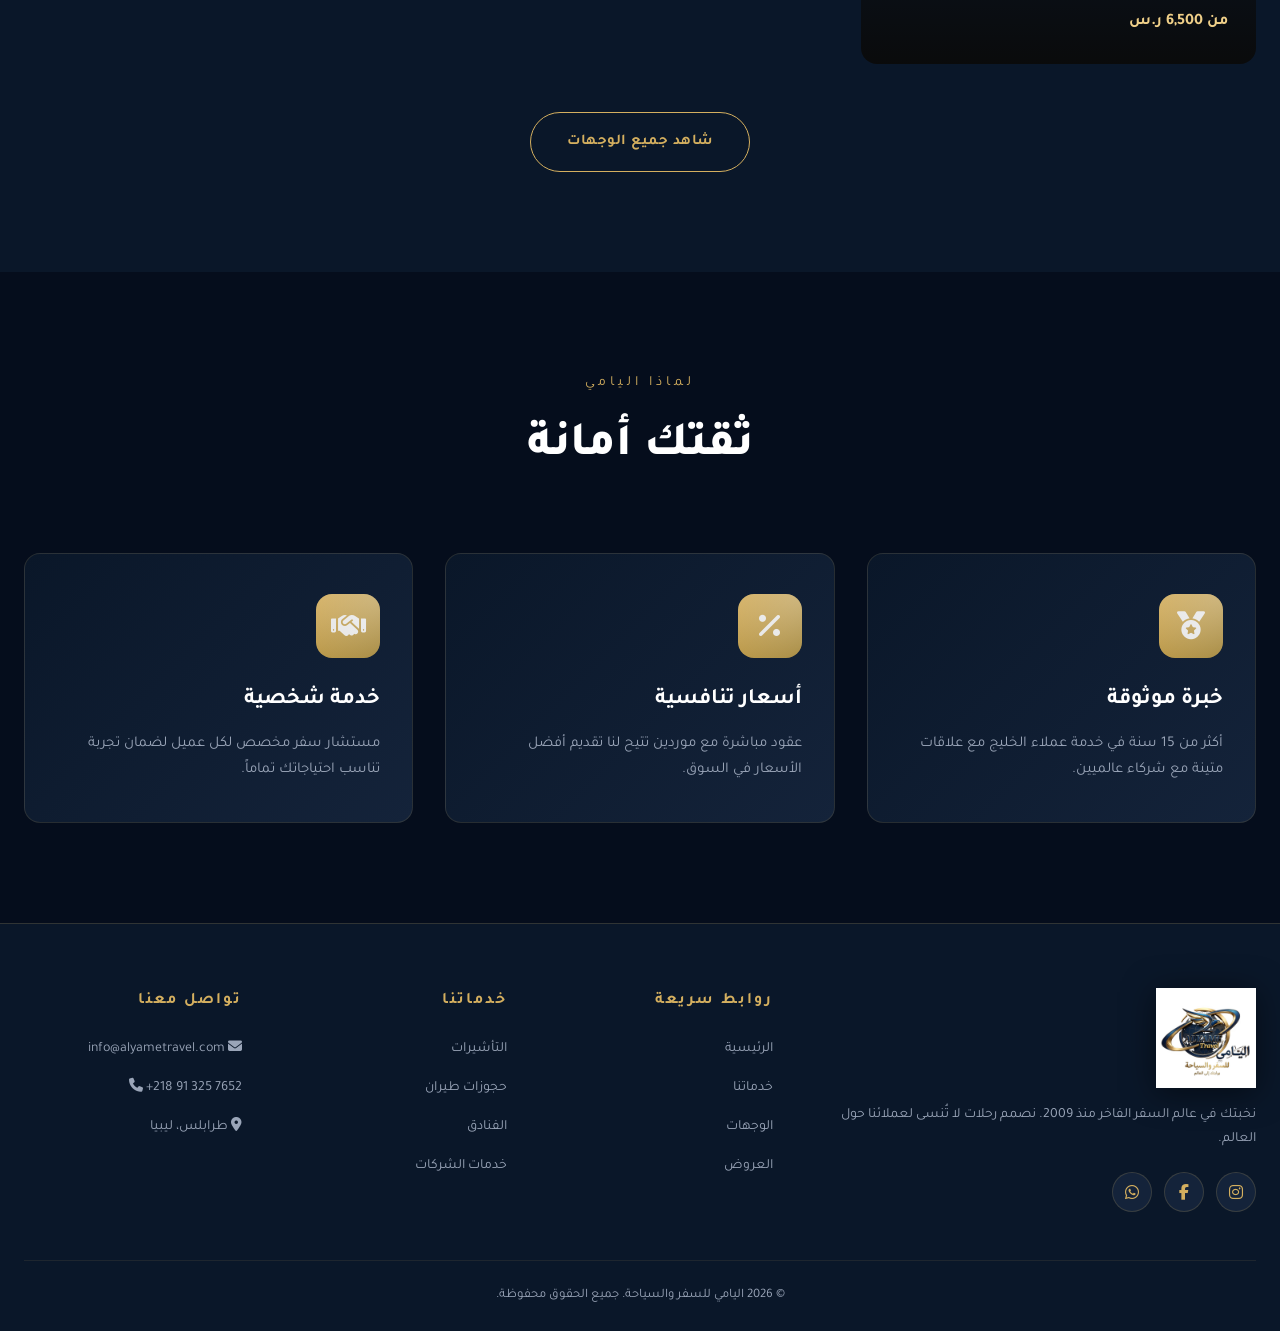
==== commit eee5ad76: "Switch to transparent PNG logo (no background)" ====
--- a/index.html
+++ b/index.html
@@ -5,7 +5,7 @@
 <meta name="viewport" content="width=device-width, initial-scale=1.0">
 <meta name="google-site-verification" content="9vPOjjy1BBYRTEiVRMZ_9aUyfxp2JxWSDsHQDWHQm1w" />
 <title>اليامي للسفر والسياحة | تأشيرات، طيران، فنادق | طرابلس والقاهرة</title>
-<link rel="icon" type="image/webp" href="images/logo.webp">
+<link rel="icon" type="image/png" href="images/logo.png">
 <meta name="description" content="شركة اليامي للسفر والسياحة - مقرها طرابلس ليبيا وفرعها بالقاهرة. خدمات تأشيرات شنغن وأمريكا وبريطانيا، حجز طيران بأفضل الأسعار، فنادق فاخرة، عمرة، وباقات سياحية حصرية لأكثر من 50 وجهة عالمية.">
 <meta name="keywords" content="اليامي للسفر, شركة سفر ليبيا, شركة سفر طرابلس, تأشيرات ليبيا, تأشيرة شنغن, تأشيرة أمريكا, تأشيرة بريطانيا, حجز طيران ليبيا, فنادق فاخرة, عمرة, سياحة, ايمجين ترافل, سفر مصر, القاهرة, Alyame Travel, Imagine Travel">
 <meta name="author" content="ALYAME Travel & Tourism">
@@ -20,12 +20,12 @@
 <meta property="og:description" content="تأشيرات، طيران، فنادق فاخرة، وباقات سياحية حصرية. مقرنا طرابلس ليبيا وفرعنا في القاهرة.">
 <meta property="og:url" content="https://alyametravel.com/">
 <meta property="og:site_name" content="ALYAME Travel">
-<meta property="og:image" content="https://alyametravel.com/images/logo.webp">
+<meta property="og:image" content="https://alyametravel.com/images/logo.png">
 <meta property="og:image:alt" content="شعار اليامي للسفر والسياحة">
 <meta name="twitter:card" content="summary_large_image">
 <meta name="twitter:title" content="اليامي للسفر والسياحة | بوابتك إلى العالم">
 <meta name="twitter:description" content="تأشيرات، طيران، فنادق فاخرة، باقات سياحية. طرابلس - القاهرة.">
-<meta name="twitter:image" content="https://alyametravel.com/images/logo.webp">
+<meta name="twitter:image" content="https://alyametravel.com/images/logo.png">
 <link rel="alternate" hreflang="ar" href="https://alyametravel.com/">
 <link rel="alternate" hreflang="en" href="https://alyametravel.com/en/">
 <link rel="alternate" hreflang="x-default" href="https://alyametravel.com/">
@@ -36,8 +36,8 @@
   "name": "ALYAME Travel & Tourism",
   "alternateName": "اليامي للسفر والسياحة",
   "url": "https://alyametravel.com",
-  "logo": "https://alyametravel.com/images/logo.webp",
-  "image": "https://alyametravel.com/images/logo.webp",
+  "logo": "https://alyametravel.com/images/logo.png",
+  "image": "https://alyametravel.com/images/logo.png",
   "description": "شركة اليامي للسفر والسياحة - تأشيرات، حجوزات طيران، فنادق، وباقات سياحية فاخرة",
   "telephone": "+218913257652",
   "email": "info@alyametravel.com",
@@ -65,7 +65,7 @@
 
 <header>
   <div class="container nav">
-    <a href="index.html" class="logo"><img src="images/logo.webp" alt="اليامي للسفر"><div class="logo-text"><strong>اليامي</strong><small>بوابتك إلى العالم</small></div></a>
+    <a href="index.html" class="logo"><img src="images/logo.png" alt="اليامي للسفر"><div class="logo-text"><strong>اليامي</strong><small>بوابتك إلى العالم</small></div></a>
     <ul class="nav-links">
       <li><a href="index.html" class="active">الرئيسية</a></li>
       <li><a href="services.html">خدماتنا</a></li>
@@ -210,7 +210,7 @@
   <div class="container">
     <div class="footer-grid">
       <div class="footer-col">
-        <div class="logo" style="margin-bottom:16px;"><img src="images/logo.webp" alt="ALYAME" style="height:100px;filter:drop-shadow(0 4px 16px rgba(0,0,0,0.5));"></div>
+        <div class="logo" style="margin-bottom:16px;"><img src="images/logo.png" alt="ALYAME" style="height:100px;filter:drop-shadow(0 4px 16px rgba(0,0,0,0.5));"></div>
         <p style="color:var(--text-muted);font-size:14px;">نخبتك في عالم السفر الفاخر منذ 2009. نصمم رحلات لا تُنسى لعملائنا حول العالم.</p>
         <div class="social">
           <a href="https://www.instagram.com/alyame_travel" target="_blank"><i class="fab fa-instagram"></i></a>
--- a/css/style.css
+++ b/css/style.css
@@ -50,11 +50,35 @@
   display: flex; align-items: center; gap: 14px;
 }
 .logo img {
-  height: 90px; width: auto; display: block;
-  filter: drop-shadow(0 4px 12px rgba(0,0,0,0.5));
+  height: 170px; width: auto; display: block;
+  filter: drop-shadow(0 6px 16px rgba(0,0,0,0.6));
   transition: transform 0.4s ease, filter 0.4s ease;
-}
-.logo:hover img { transform: scale(1.05); filter: drop-shadow(0 6px 18px rgba(212,175,95,0.4)); }
+  animation: logoFloat 4s ease-in-out infinite;
+}
+.logo:hover img {
+  transform: scale(1.08);
+  filter: drop-shadow(0 8px 24px rgba(212,175,95,0.5));
+  animation-play-state: paused;
+}
+@keyframes logoFloat {
+  0%, 100% {
+    transform: translateY(0) rotate(0deg);
+    filter: drop-shadow(0 6px 16px rgba(0,0,0,0.6));
+  }
+  25% {
+    transform: translateY(-6px) rotate(-1.5deg);
+    filter: drop-shadow(0 10px 20px rgba(212,175,95,0.35));
+  }
+  50% {
+    transform: translateY(-10px) rotate(0deg);
+    filter: drop-shadow(0 14px 24px rgba(212,175,95,0.45));
+  }
+  75% {
+    transform: translateY(-6px) rotate(1.5deg);
+    filter: drop-shadow(0 10px 20px rgba(212,175,95,0.35));
+  }
+}
+header { padding: 4px 0; }
 .logo-text { display: flex; flex-direction: column; line-height: 1; }
 .logo-text strong {
   font-size: 28px; font-weight: 900; letter-spacing: 3px;
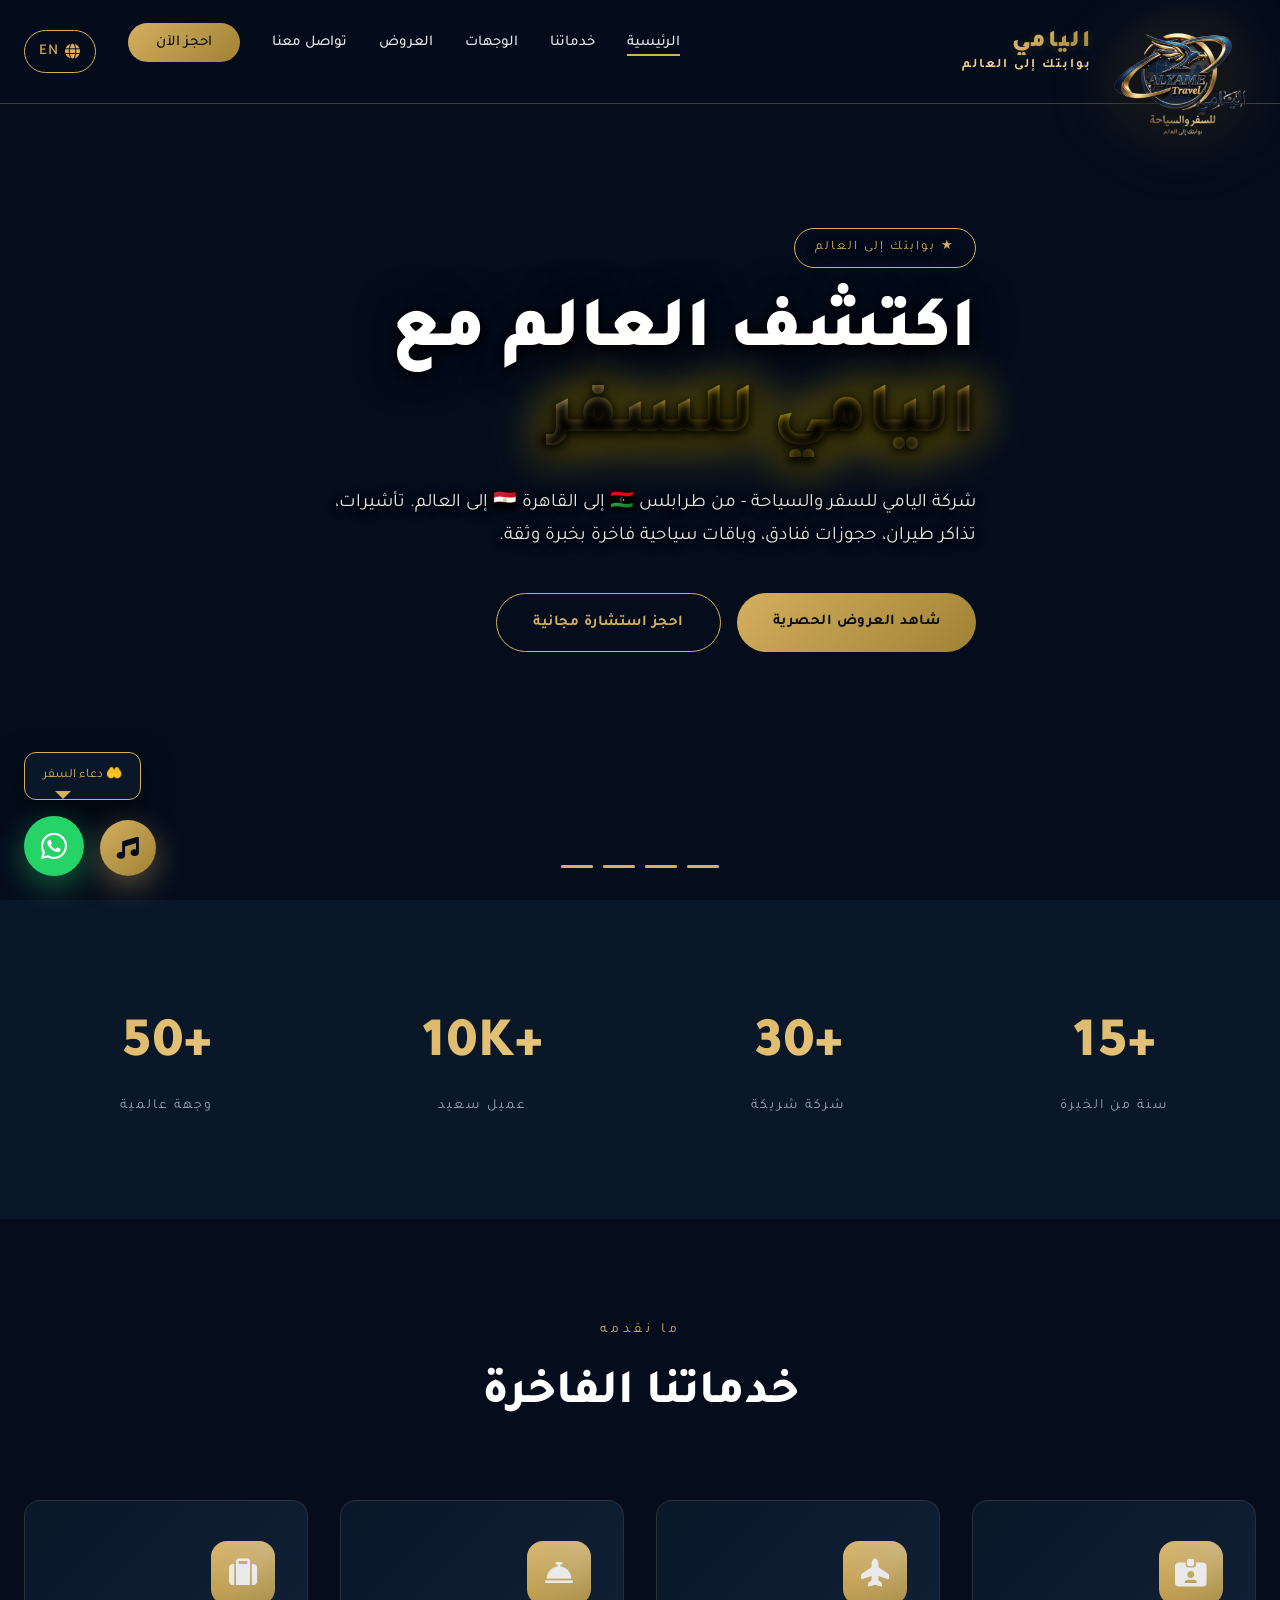
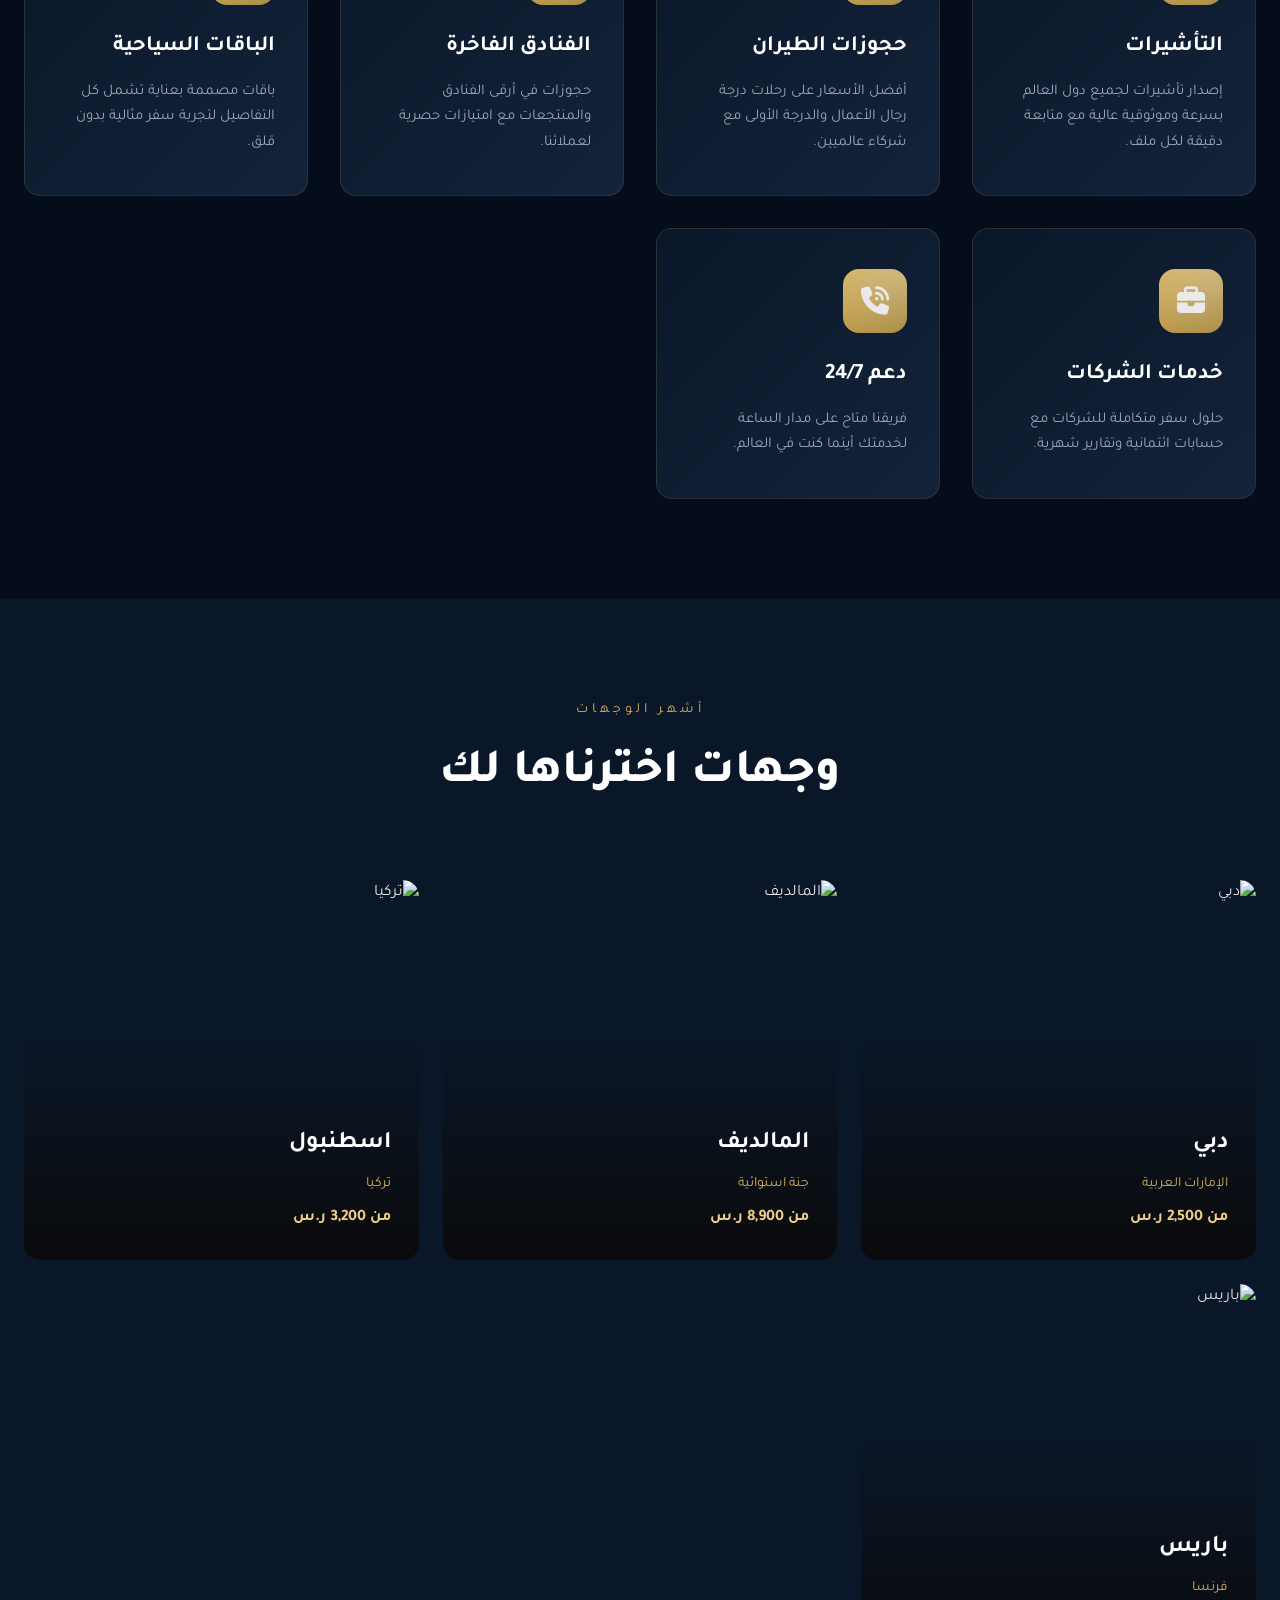
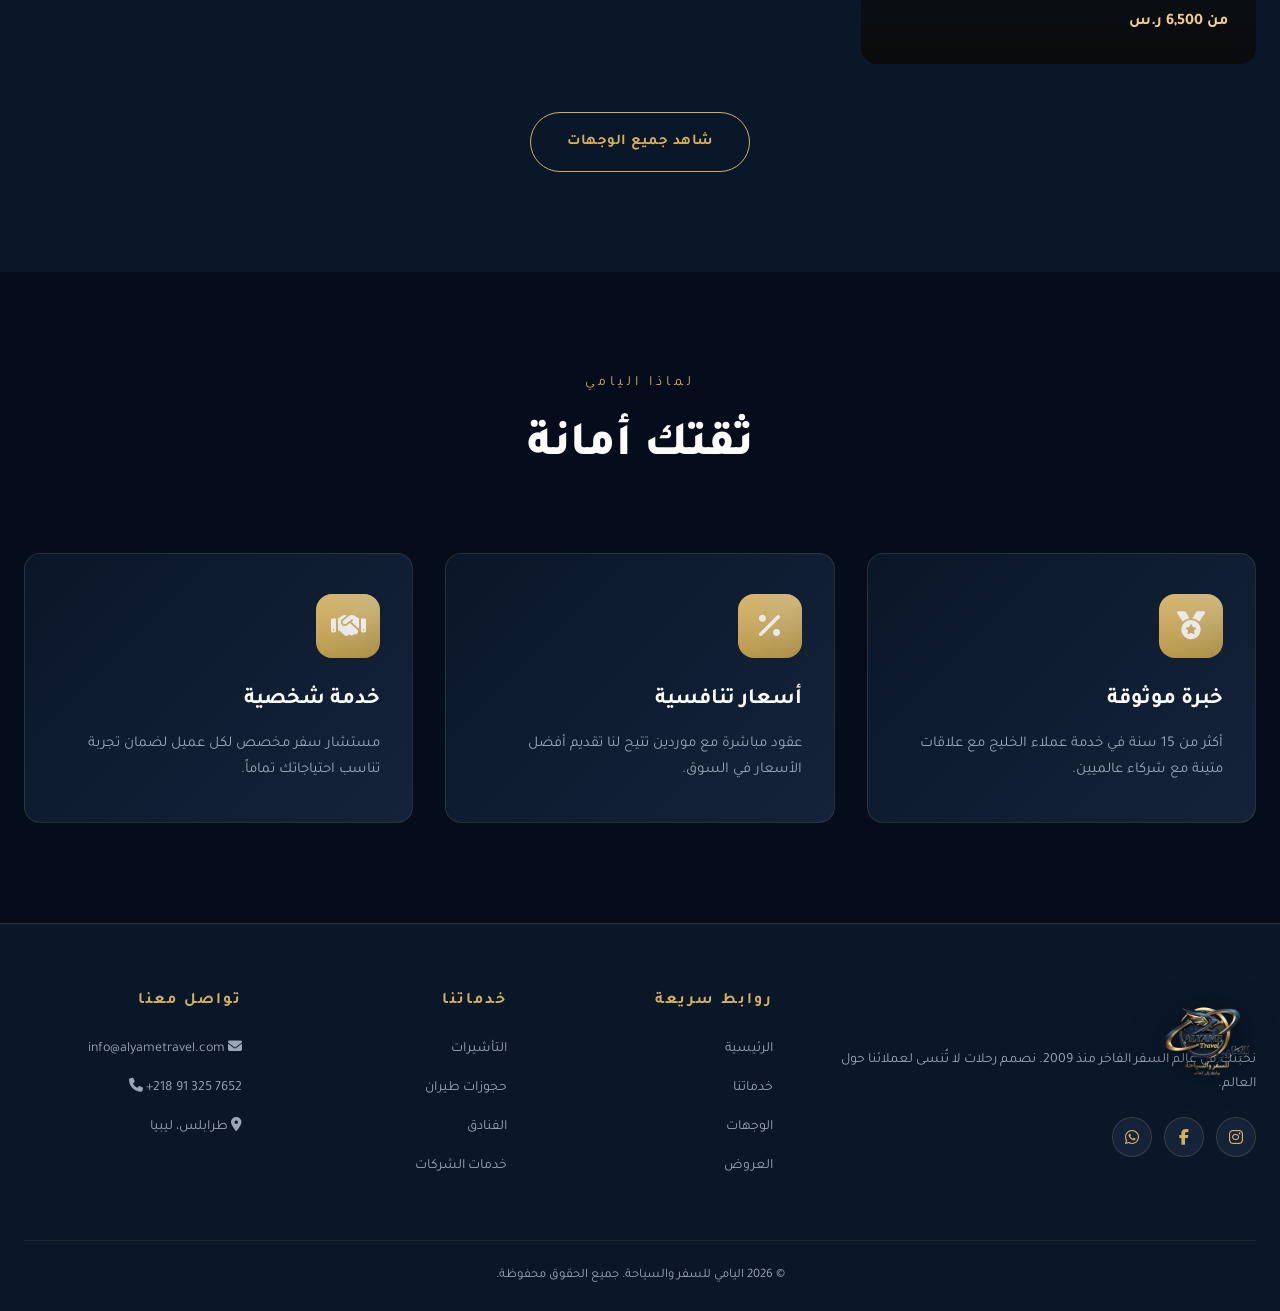
==== commit 63af4da9: "Brighter gold accent + smaller header + prepare audio system for travel prayer" ====
--- a/index.html
+++ b/index.html
@@ -251,9 +251,9 @@
   </div>
 </footer>
 
-<audio id="bgMusic" src="https://cdn.pixabay.com/audio/2023/07/13/audio_5083818c12.mp3" loop preload="auto"></audio>
-<div id="musicTooltip" class="music-tooltip">🎵 شغّل الموسيقى الهادئة</div>
-<button id="musicToggle" class="music-toggle" title="تشغيل الموسيقى"><i class="fas fa-music"></i></button>
+<audio id="bgMusic" src="audio/bismillah.mp3" preload="auto"></audio>
+<div id="musicTooltip" class="music-tooltip">🤲 دعاء السفر</div>
+<button id="musicToggle" class="music-toggle" title="تشغيل دعاء السفر"><i class="fas fa-music"></i></button>
 <a href="https://wa.me/218913257652" class="whatsapp-fab"><i class="fab fa-whatsapp"></i></a>
 
 <script src="js/script.js"></script>
--- a/css/style.css
+++ b/css/style.css
@@ -42,7 +42,10 @@
   border-bottom: 1px solid rgba(212,175,95,0.3);
   z-index: 1000;
   padding: 8px 0;
-}
+  overflow: visible;
+}
+header .nav { overflow: visible; }
+.logo { position: relative; z-index: 1001; }
 .nav {
   display: flex; justify-content: space-between; align-items: center;
 }
@@ -50,10 +53,12 @@
   display: flex; align-items: center; gap: 14px;
 }
 .logo img {
-  height: 170px; width: auto; display: block;
-  filter: drop-shadow(0 6px 16px rgba(0,0,0,0.6));
+  height: 150px; width: auto; display: block;
+  margin-bottom: -55px;
+  filter: drop-shadow(0 8px 20px rgba(0,0,0,0.7)) drop-shadow(0 0 30px rgba(212,175,95,0.25));
   transition: transform 0.4s ease, filter 0.4s ease;
   animation: logoFloat 4s ease-in-out infinite;
+  position: relative; z-index: 1001;
 }
 .logo:hover img {
   transform: scale(1.08);
@@ -81,14 +86,14 @@
 header { padding: 4px 0; }
 .logo-text { display: flex; flex-direction: column; line-height: 1; }
 .logo-text strong {
-  font-size: 28px; font-weight: 900; letter-spacing: 3px;
+  font-size: 24px; font-weight: 900; letter-spacing: 2px;
   background: linear-gradient(135deg, var(--gold-light), var(--gold), var(--gold-dark));
   -webkit-background-clip: text;
   -webkit-text-fill-color: transparent;
   background-clip: text;
   text-shadow: 0 2px 8px rgba(212,175,95,0.2);
 }
-.logo-text small { color: var(--gold); font-weight: 600; font-size: 11px; letter-spacing: 3px; margin-top: 6px; text-transform: uppercase; }
+.logo-text small { color: var(--gold-light); font-weight: 700; font-size: 13px; letter-spacing: 2px; margin-top: 4px; white-space: nowrap; }
 
 /* Phone numbers always LTR */
 a[href^="tel:"], .dept-person a, .contact-item strong a {
@@ -140,7 +145,8 @@
 }
 .hero-slide::after {
   content: ''; position: absolute; inset: 0;
-  background: linear-gradient(135deg, rgba(5,13,28,0.85), rgba(10,30,61,0.65));
+  background: linear-gradient(135deg, rgba(5,13,28,0.92), rgba(10,30,61,0.85)),
+              radial-gradient(ellipse at center, rgba(0,0,0,0.4) 0%, rgba(0,0,0,0.7) 100%);
 }
 .hero-slide:nth-child(1) { animation-delay: 0s; }
 .hero-slide:nth-child(2) { animation-delay: 8s; }
@@ -239,10 +245,21 @@
 .hero h1 {
   font-size: clamp(36px, 6vw, 72px); font-weight: 900;
   color: var(--white); line-height: 1.2; margin-bottom: 24px;
+  text-shadow: 0 4px 24px rgba(0,0,0,0.9), 0 2px 8px rgba(0,0,0,1), 0 0 40px rgba(5,13,28,0.8);
+}
+.hero p {
+  text-shadow: 0 2px 12px rgba(0,0,0,0.95), 0 1px 4px rgba(0,0,0,1);
+}
+.hero-badge {
+  text-shadow: 0 2px 8px rgba(0,0,0,0.8);
+  background: rgba(5,13,28,0.5);
+  backdrop-filter: blur(4px);
 }
 .hero h1 .accent {
-  background: linear-gradient(135deg, var(--gold), var(--gold-light));
+  background: linear-gradient(135deg, #f0d089, #ffd700, #d4af5f);
   -webkit-background-clip: text; -webkit-text-fill-color: transparent;
+  background-clip: text;
+  filter: drop-shadow(0 0 20px rgba(255, 215, 0, 0.6)) drop-shadow(0 2px 8px rgba(0,0,0,0.5));
 }
 .hero p { font-size: 19px; color: var(--text); margin-bottom: 40px; }
 .hero-buttons { display: flex; gap: 16px; flex-wrap: wrap; }
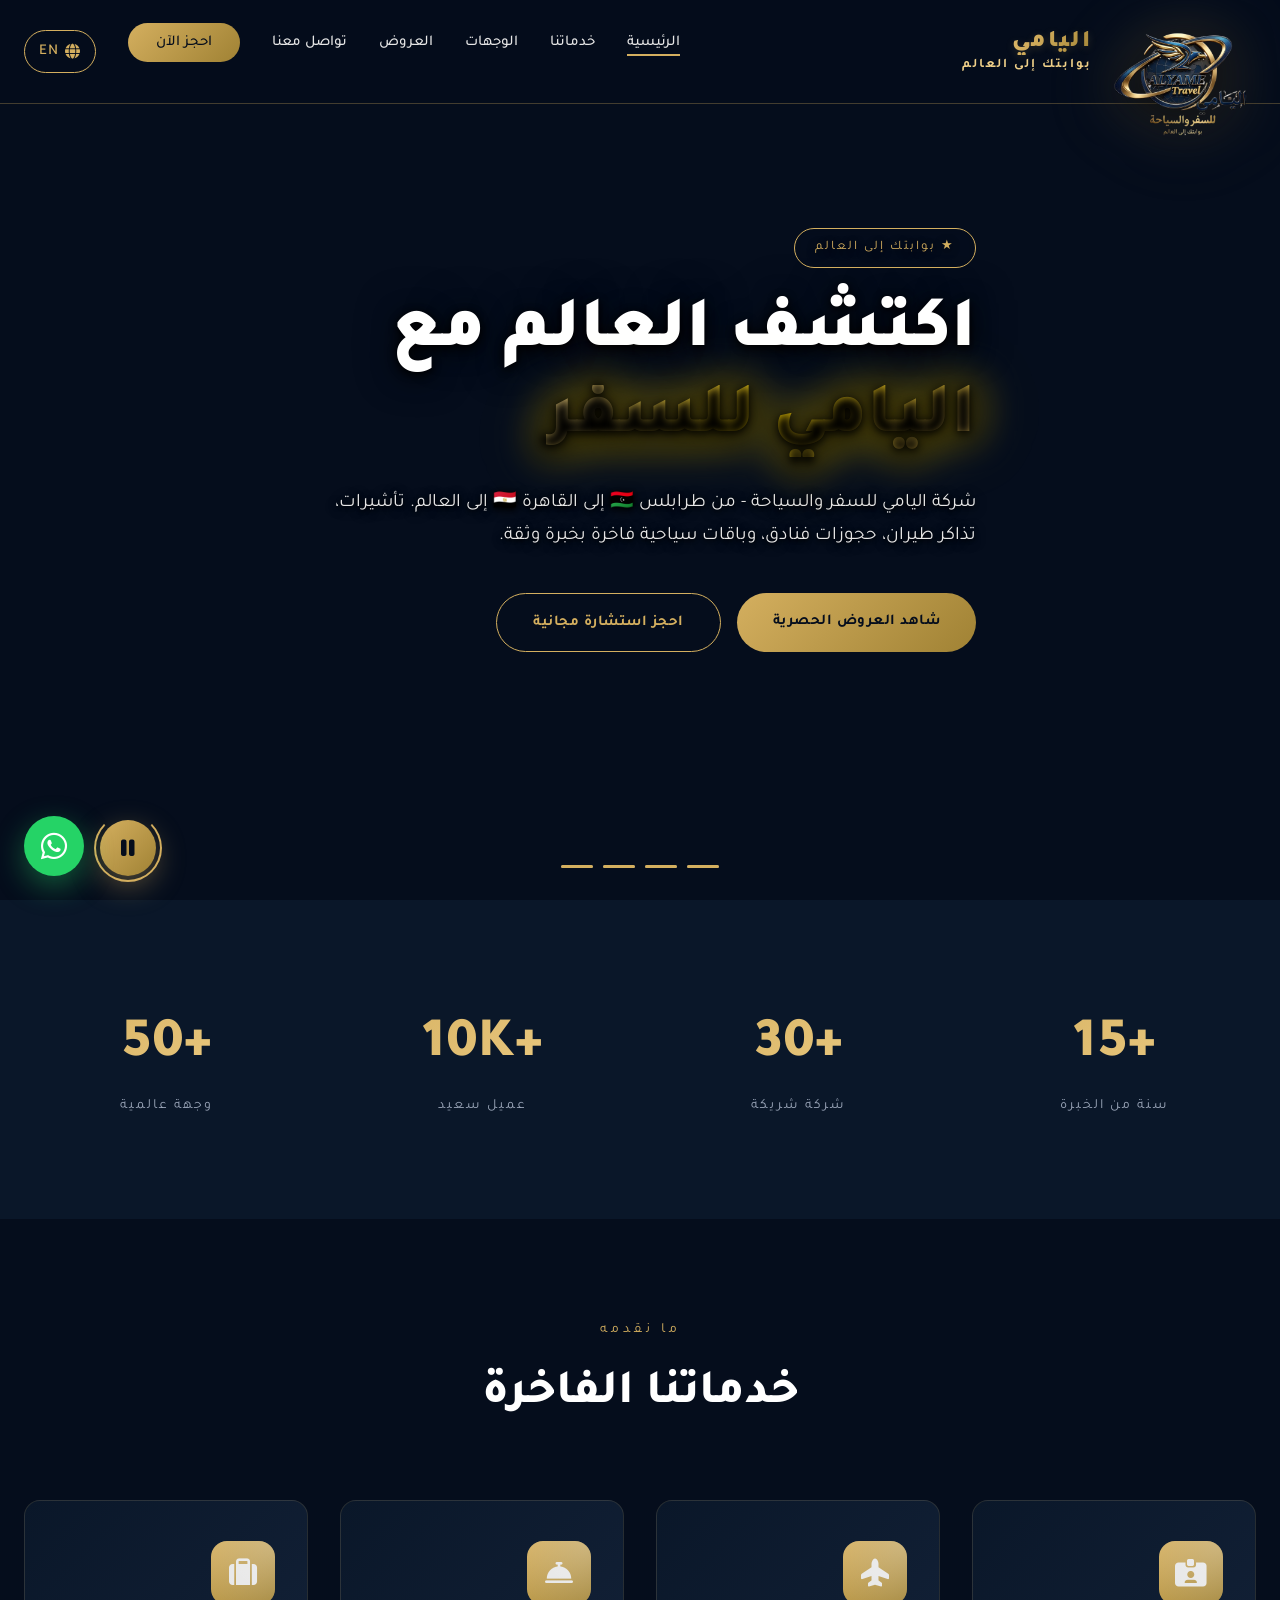
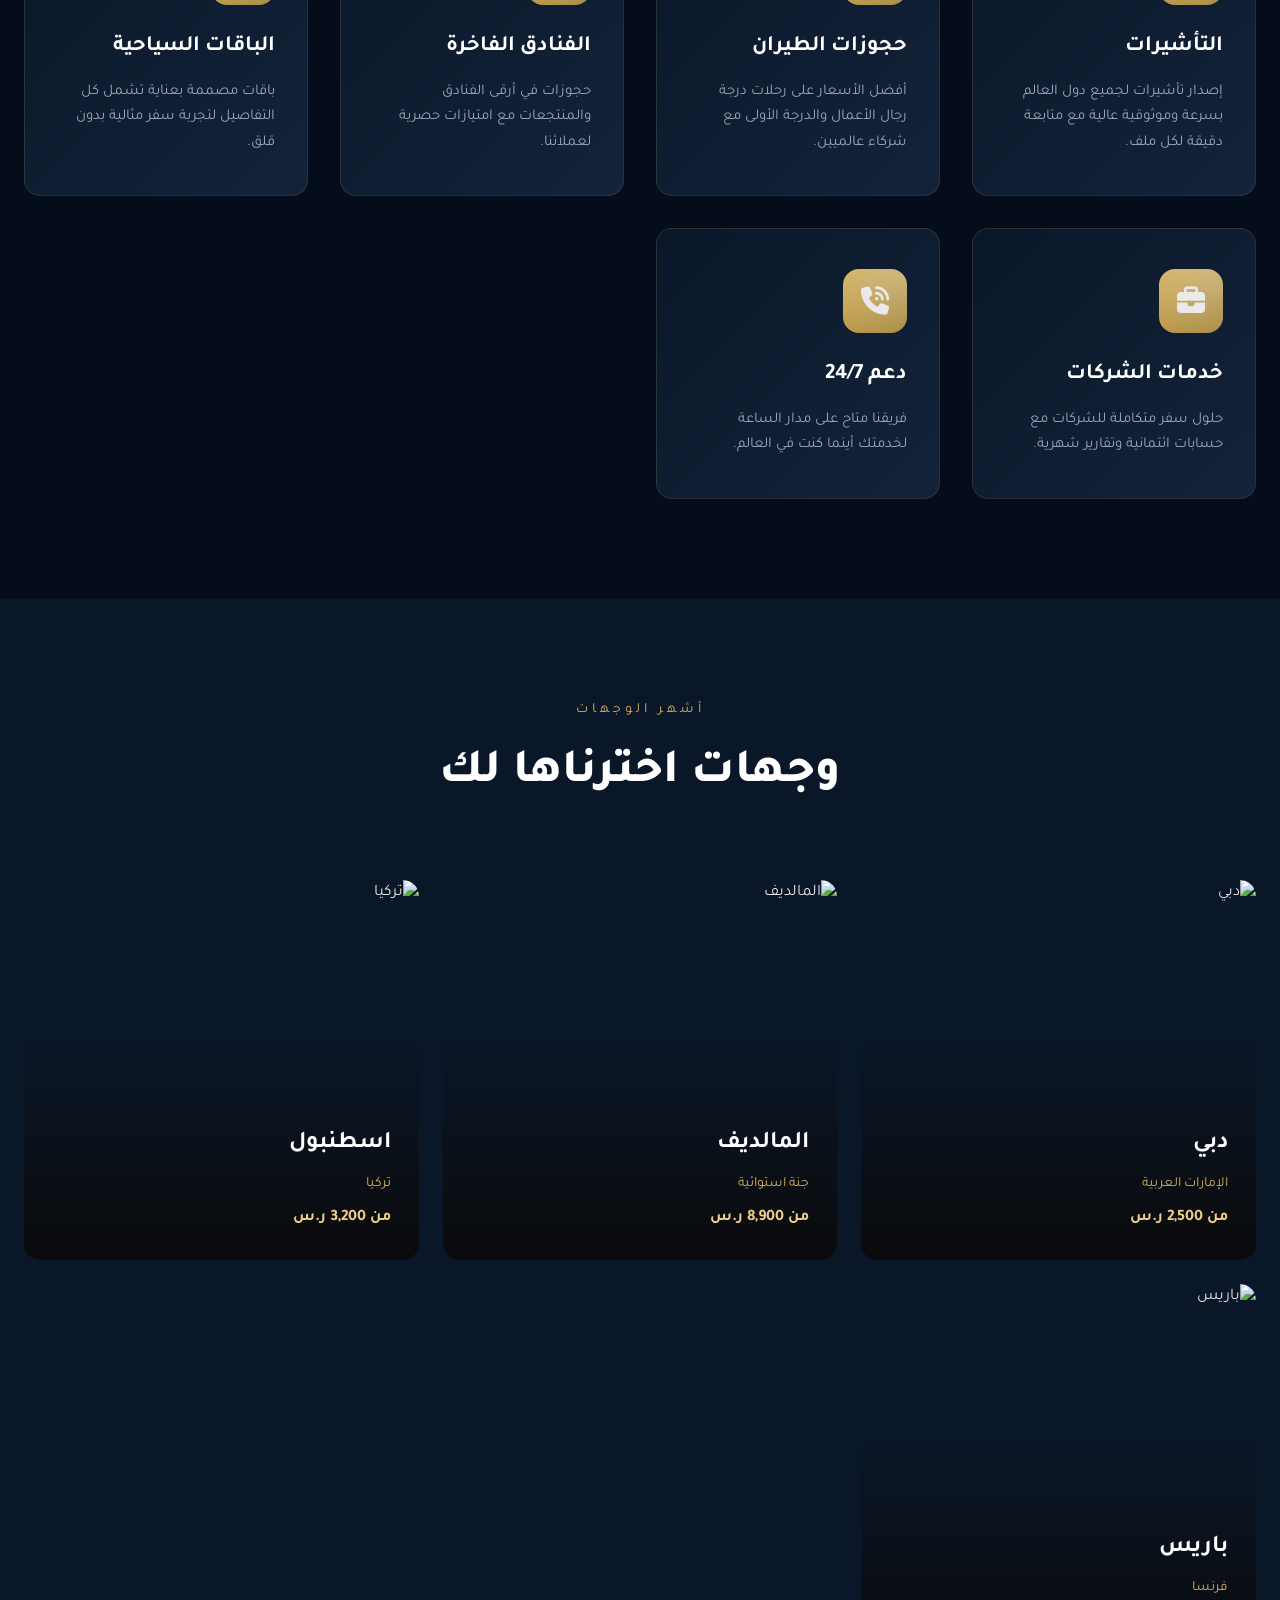
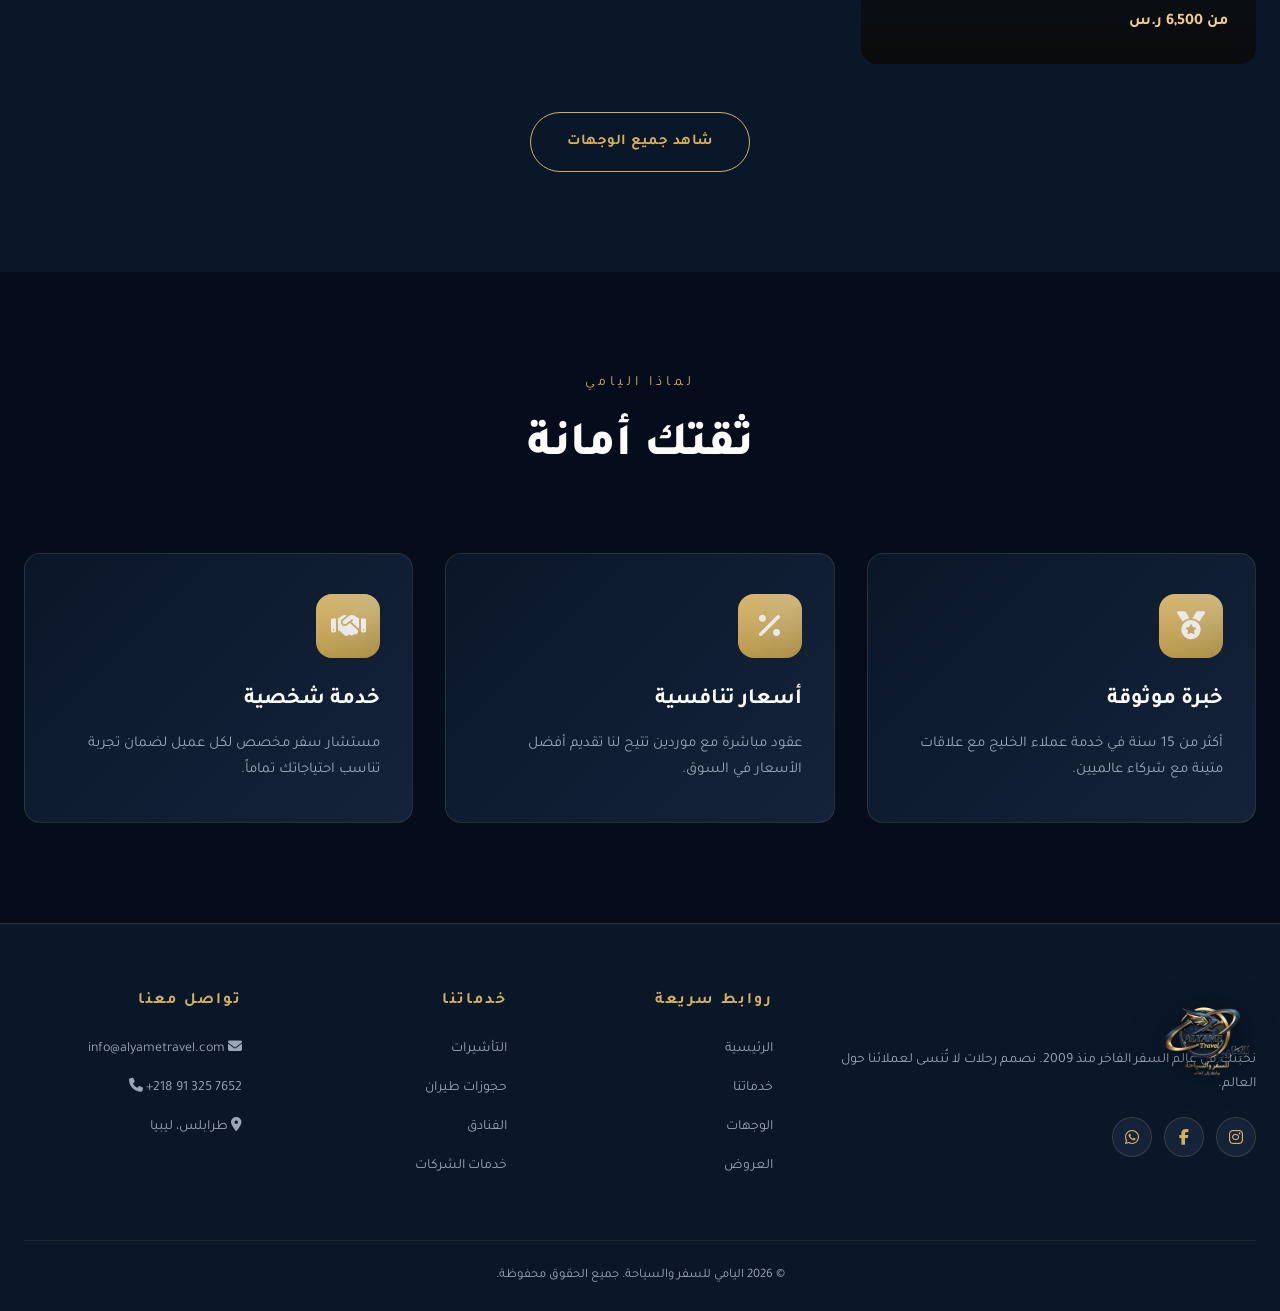
==== commit 55730494: "Use local music file (zuhour) instead of SoundCloud" ====
--- a/index.html
+++ b/index.html
@@ -251,7 +251,7 @@
   </div>
 </footer>
 
-<audio id="bgMusic" src="audio/bismillah.mp3" preload="auto"></audio>
+<audio id="bgMusic" src="audio/bismillah.mp3" loop preload="auto"></audio>
 <div id="musicTooltip" class="music-tooltip">🤲 دعاء السفر</div>
 <button id="musicToggle" class="music-toggle" title="تشغيل دعاء السفر"><i class="fas fa-music"></i></button>
 <a href="https://wa.me/218913257652" class="whatsapp-fab"><i class="fab fa-whatsapp"></i></a>
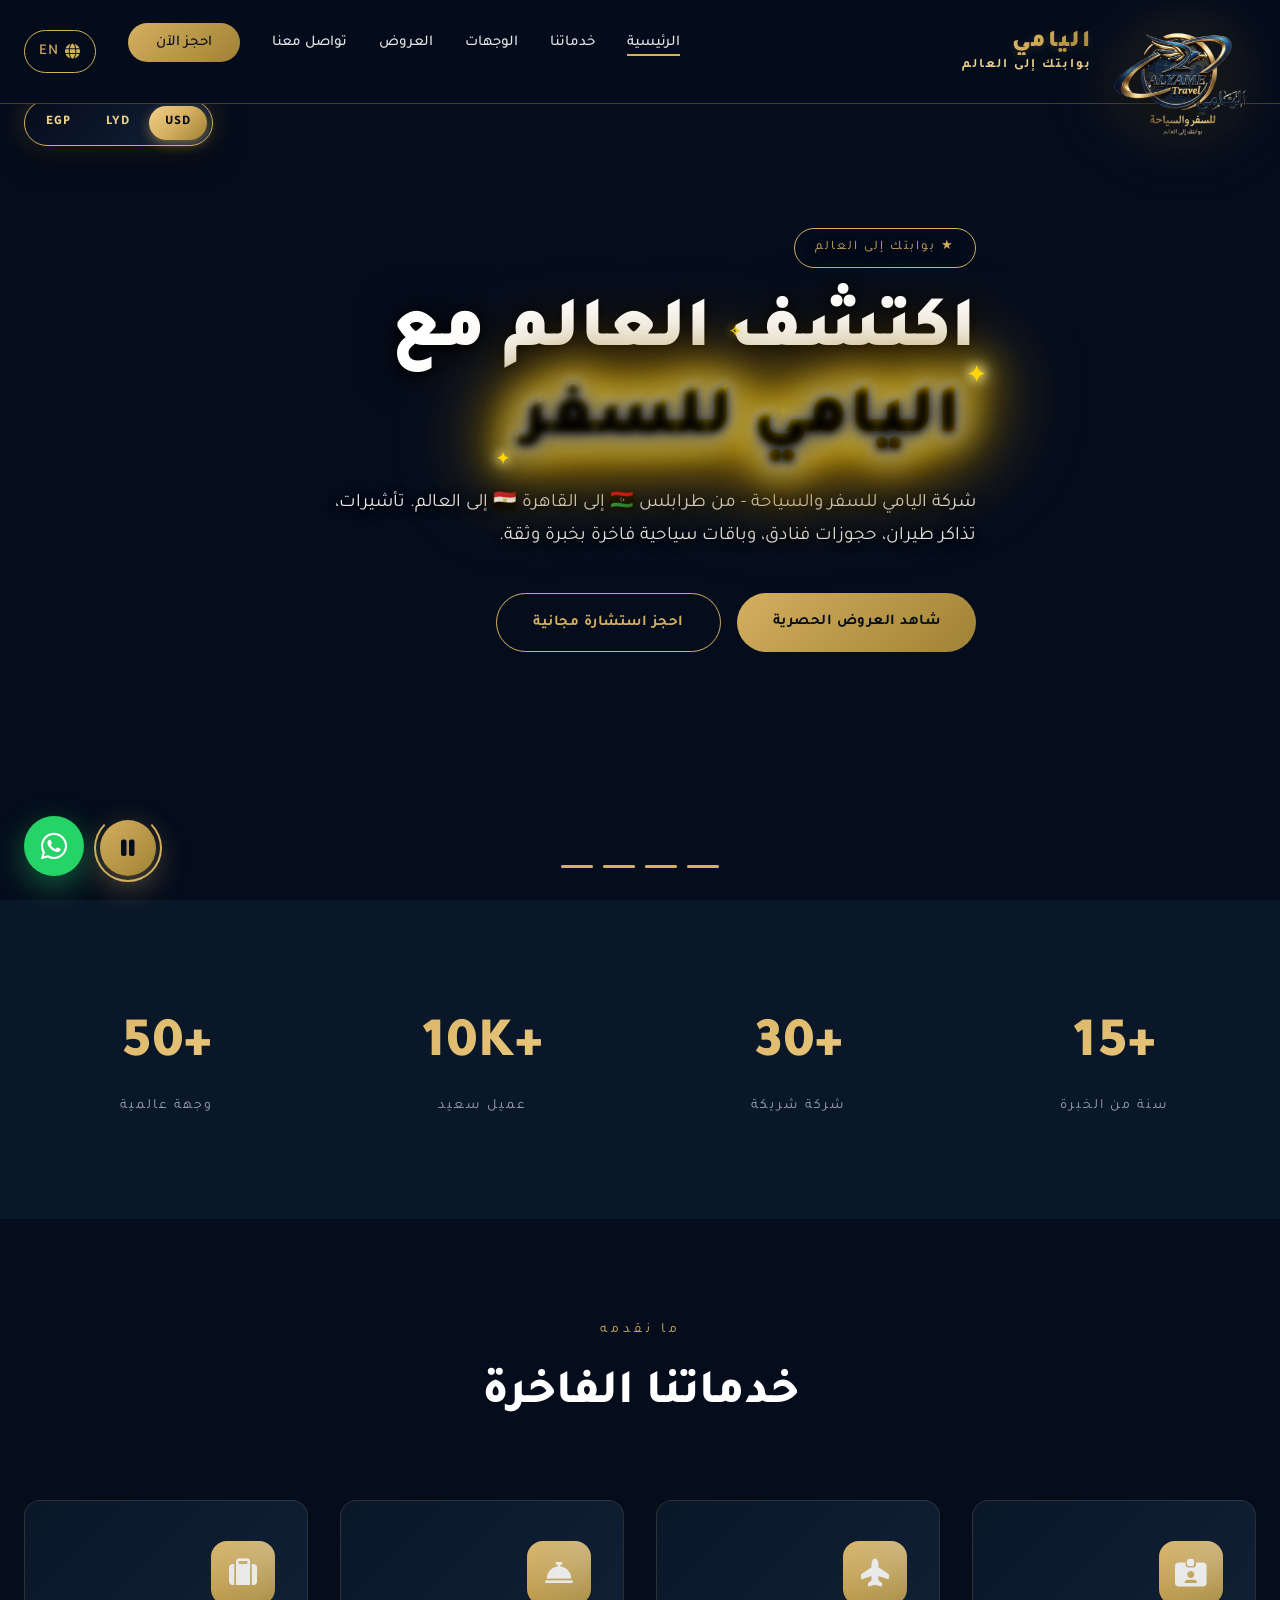
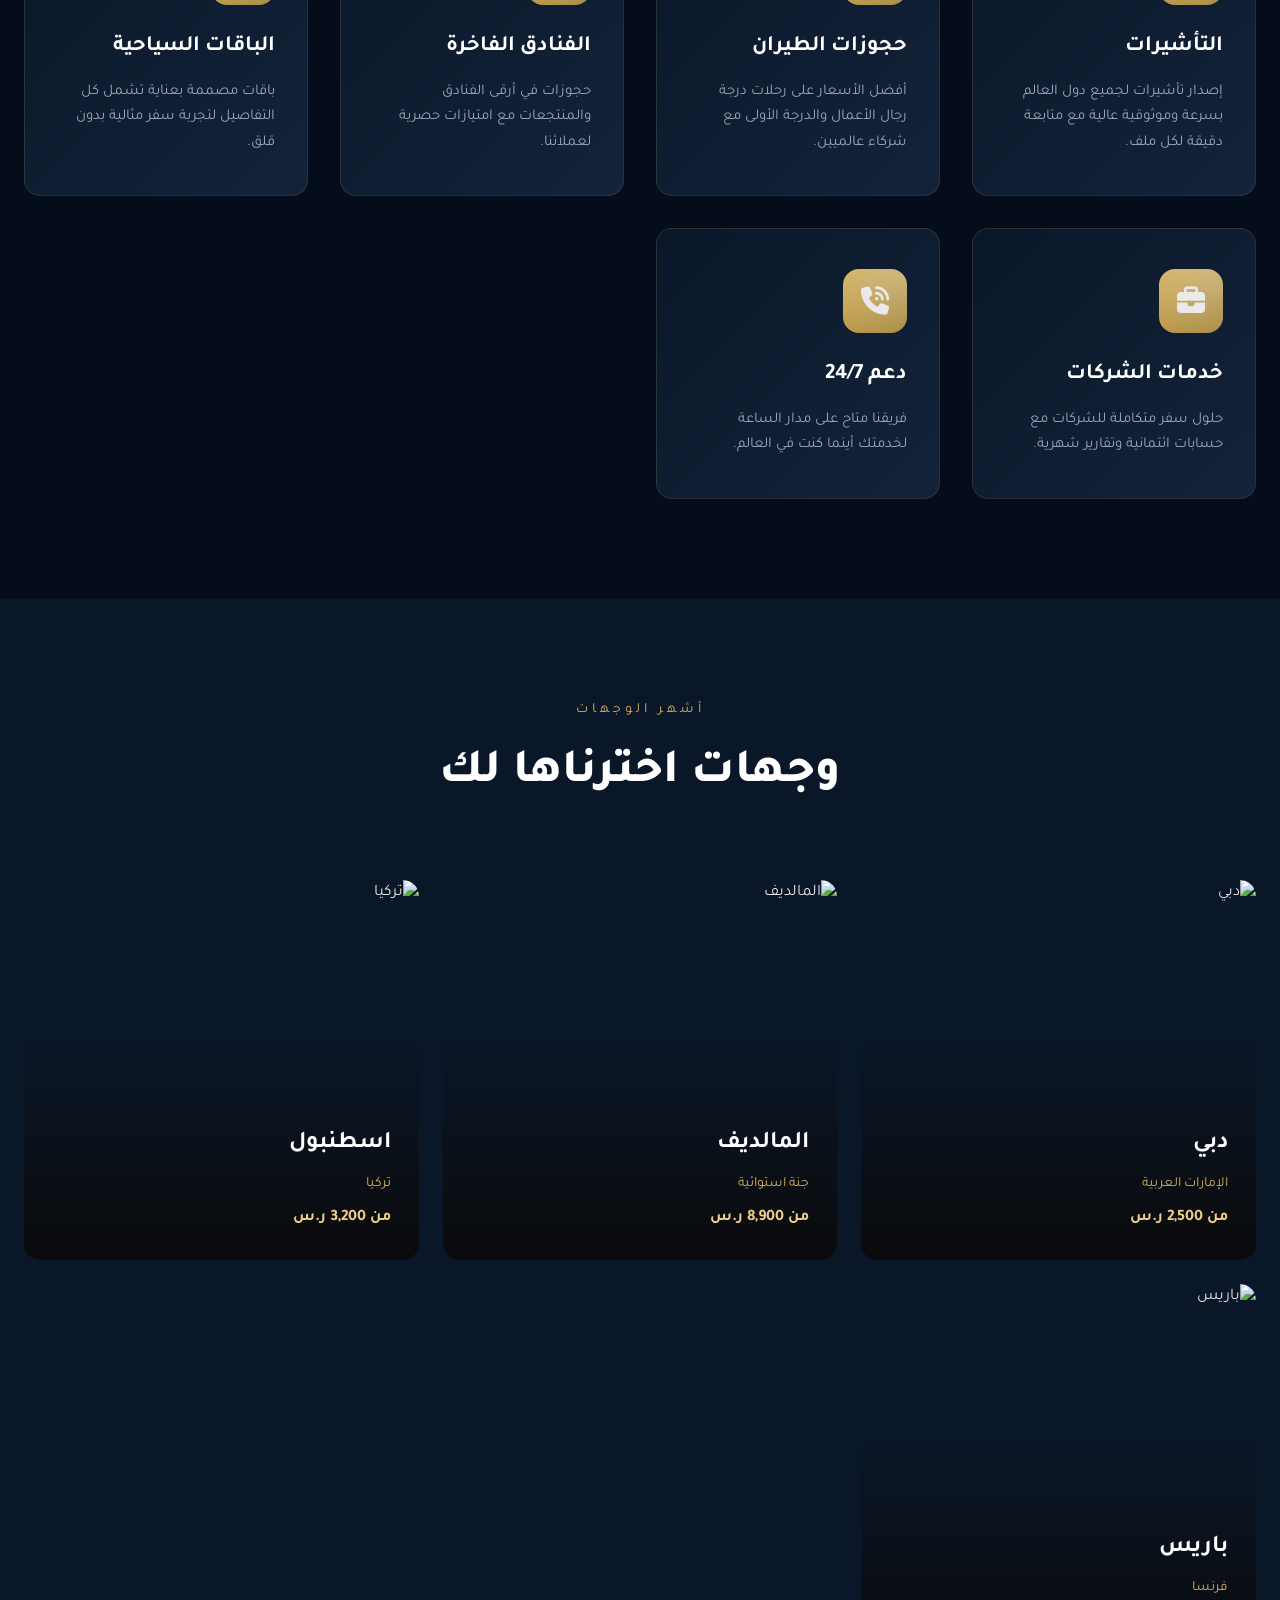
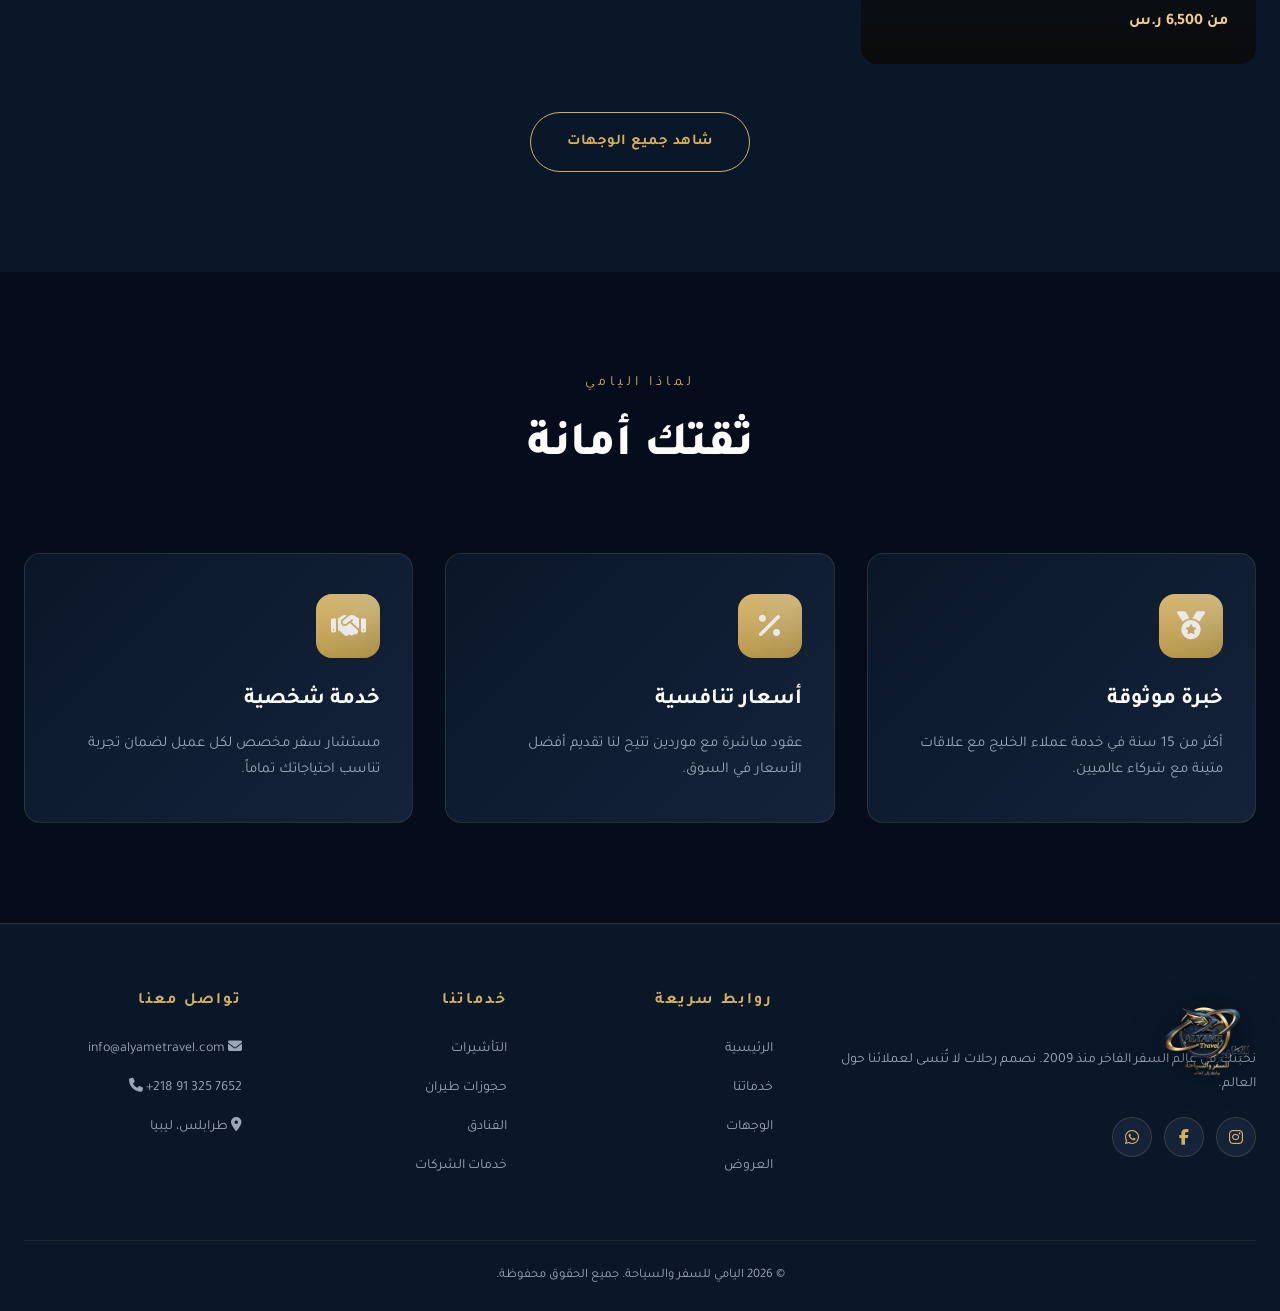
==== commit 0f837296: "Stronger contrast and clarity for accent text in hero" ====
--- a/index.html
+++ b/index.html
@@ -88,7 +88,7 @@
   </div>
   <div class="container hero-content">
     <span class="hero-badge">★ بوابتك إلى العالم</span>
-    <h1>اكتشف العالم مع <span class="accent">اليامي للسفر</span></h1>
+    <h1>اكتشف العالم مع <span class="accent-wrap"><span class="accent">اليامي للسفر</span></span></h1>
     <p>شركة اليامي للسفر والسياحة - من طرابلس 🇱🇾 إلى القاهرة 🇪🇬 إلى العالم. تأشيرات، تذاكر طيران، حجوزات فنادق، وباقات سياحية فاخرة بخبرة وثقة.</p>
     <div class="hero-buttons">
       <a href="offers.html" class="btn btn-primary">شاهد العروض الحصرية</a>
--- a/css/style.css
+++ b/css/style.css
@@ -145,8 +145,8 @@
 }
 .hero-slide::after {
   content: ''; position: absolute; inset: 0;
-  background: linear-gradient(135deg, rgba(5,13,28,0.92), rgba(10,30,61,0.85)),
-              radial-gradient(ellipse at center, rgba(0,0,0,0.4) 0%, rgba(0,0,0,0.7) 100%);
+  background: linear-gradient(135deg, rgba(5,13,28,0.55), rgba(10,30,61,0.4)),
+              radial-gradient(ellipse at center, rgba(0,0,0,0.2) 0%, rgba(0,0,0,0.55) 100%);
 }
 .hero-slide:nth-child(1) { animation-delay: 0s; }
 .hero-slide:nth-child(2) { animation-delay: 8s; }
@@ -189,27 +189,29 @@
 
 /* Currency Switcher */
 .currency-switcher {
-  position: fixed; top: 90px; left: 24px; z-index: 998;
-  background: rgba(5,13,28,0.95); backdrop-filter: blur(10px);
-  border: 1px solid var(--gold); border-radius: 50px;
-  padding: 6px; display: flex; gap: 4px;
-  box-shadow: 0 8px 24px rgba(0,0,0,0.4);
+  position: fixed; top: 100px; left: 24px; z-index: 999;
+  background: linear-gradient(135deg, rgba(5,13,28,0.97), rgba(20,35,58,0.97));
+  backdrop-filter: blur(14px);
+  border: 1.5px solid var(--gold); border-radius: 50px;
+  padding: 5px; display: flex; gap: 3px;
+  box-shadow: 0 10px 30px rgba(0,0,0,0.5), 0 0 24px rgba(212,175,95,0.25);
 }
 .currency-switcher button {
-  background: transparent; border: 0; color: var(--text-muted);
-  padding: 8px 14px; border-radius: 50px;
-  font-family: inherit; font-weight: 700; font-size: 13px;
+  background: transparent; border: 0; color: var(--gold-light);
+  padding: 9px 16px; border-radius: 50px;
+  font-family: inherit; font-weight: 800; font-size: 13px;
   cursor: pointer; transition: 0.3s;
-  display: flex; align-items: center; gap: 4px;
-}
-.currency-switcher button:hover { color: var(--gold); }
+  letter-spacing: 1px;
+}
+.currency-switcher button:hover { color: var(--white); background: rgba(212,175,95,0.15); }
 .currency-switcher button.active {
-  background: linear-gradient(135deg, var(--gold), var(--gold-dark));
+  background: linear-gradient(135deg, var(--gold-light), var(--gold), var(--gold-dark));
   color: var(--black);
+  box-shadow: 0 4px 12px rgba(212,175,95,0.5);
 }
 @media (max-width: 600px) {
-  .currency-switcher { top: auto; bottom: 90px; left: 24px; }
-  .currency-switcher button { padding: 6px 10px; font-size: 11px; }
+  .currency-switcher { top: auto; bottom: 100px; left: 16px; padding: 4px; }
+  .currency-switcher button { padding: 7px 12px; font-size: 11px; }
 }
 
 /* Premium Service Icons */
@@ -256,10 +258,98 @@
   backdrop-filter: blur(4px);
 }
 .hero h1 .accent {
-  background: linear-gradient(135deg, #f0d089, #ffd700, #d4af5f);
+  position: relative;
+  display: inline-block;
+  background: linear-gradient(135deg, #ffeaa0, #ffd700, #ffb700, #ffd700, #ffeaa0);
+  background-size: 200% 200%;
   -webkit-background-clip: text; -webkit-text-fill-color: transparent;
   background-clip: text;
-  filter: drop-shadow(0 0 20px rgba(255, 215, 0, 0.6)) drop-shadow(0 2px 8px rgba(0,0,0,0.5));
+  filter:
+    drop-shadow(0 0 6px #fff)
+    drop-shadow(0 0 18px rgba(255,215,0,1))
+    drop-shadow(0 0 40px rgba(255,180,0,0.85))
+    drop-shadow(0 4px 16px rgba(0,0,0,0.9));
+  animation: goldShimmer 4s ease-in-out infinite;
+  padding: 0 14px;
+  font-weight: 900;
+  letter-spacing: 1px;
+}
+/* Dark backdrop behind accent for contrast */
+.hero h1 .accent-wrap {
+  position: relative;
+  display: inline-block;
+}
+.hero h1 .accent-wrap::before {
+  content: '';
+  position: absolute;
+  inset: -10px -16px;
+  background: radial-gradient(ellipse at center, rgba(5,13,28,0.9) 0%, rgba(5,13,28,0.6) 50%, transparent 100%);
+  border-radius: 24px;
+  filter: blur(10px);
+  z-index: 0;
+}
+.hero h1 .accent-wrap .accent { position: relative; z-index: 1; }
+@keyframes goldShimmer {
+  0%, 100% { background-position: 0% 50%; }
+  50% { background-position: 100% 50%; }
+}
+
+/* Floating gold sparkles around accent */
+.hero h1 .accent::before,
+.hero h1 .accent::after {
+  content: '✦';
+  position: absolute;
+  color: #ffd700;
+  font-size: 22px;
+  text-shadow: 0 0 12px #ffd700, 0 0 24px rgba(255,215,0,0.6);
+  -webkit-text-fill-color: #ffd700;
+  pointer-events: none;
+  animation: sparkleFloat 3.5s ease-in-out infinite;
+}
+.hero h1 .accent::before {
+  top: -12px; right: -10px;
+  animation-delay: 0s;
+}
+.hero h1 .accent::after {
+  bottom: -8px; left: -10px;
+  animation-delay: 1.75s;
+  font-size: 16px;
+}
+@keyframes sparkleFloat {
+  0%, 100% { opacity: 0.3; transform: translate(0,0) scale(0.7) rotate(0deg); }
+  25% { opacity: 1; transform: translate(8px,-8px) scale(1.3) rotate(90deg); }
+  50% { opacity: 0.6; transform: translate(-4px,-12px) scale(1) rotate(180deg); }
+  75% { opacity: 1; transform: translate(-8px,-4px) scale(1.2) rotate(270deg); }
+}
+
+/* Extra floating particles container */
+.hero h1 {
+  position: relative;
+}
+.hero h1::before {
+  content: '✧'; position: absolute;
+  top: 20%; right: 35%;
+  color: #ffd700; font-size: 14px;
+  text-shadow: 0 0 10px #ffd700;
+  animation: particleFloat1 5s ease-in-out infinite;
+  pointer-events: none;
+}
+.hero h1::after {
+  content: '✦'; position: absolute;
+  bottom: 25%; right: 28%;
+  color: #f0d089; font-size: 12px;
+  text-shadow: 0 0 8px #ffd700;
+  animation: particleFloat2 4s ease-in-out infinite;
+  animation-delay: 1s;
+  pointer-events: none;
+}
+@keyframes particleFloat1 {
+  0%, 100% { opacity: 0; transform: translate(0,0) scale(0.5); }
+  50% { opacity: 1; transform: translate(-15px,-20px) scale(1.4); }
+}
+@keyframes particleFloat2 {
+  0%, 100% { opacity: 0; transform: translate(0,0) scale(0.6); }
+  50% { opacity: 1; transform: translate(10px,-25px) scale(1.2); }
 }
 .hero p { font-size: 19px; color: var(--text); margin-bottom: 40px; }
 .hero-buttons { display: flex; gap: 16px; flex-wrap: wrap; }
